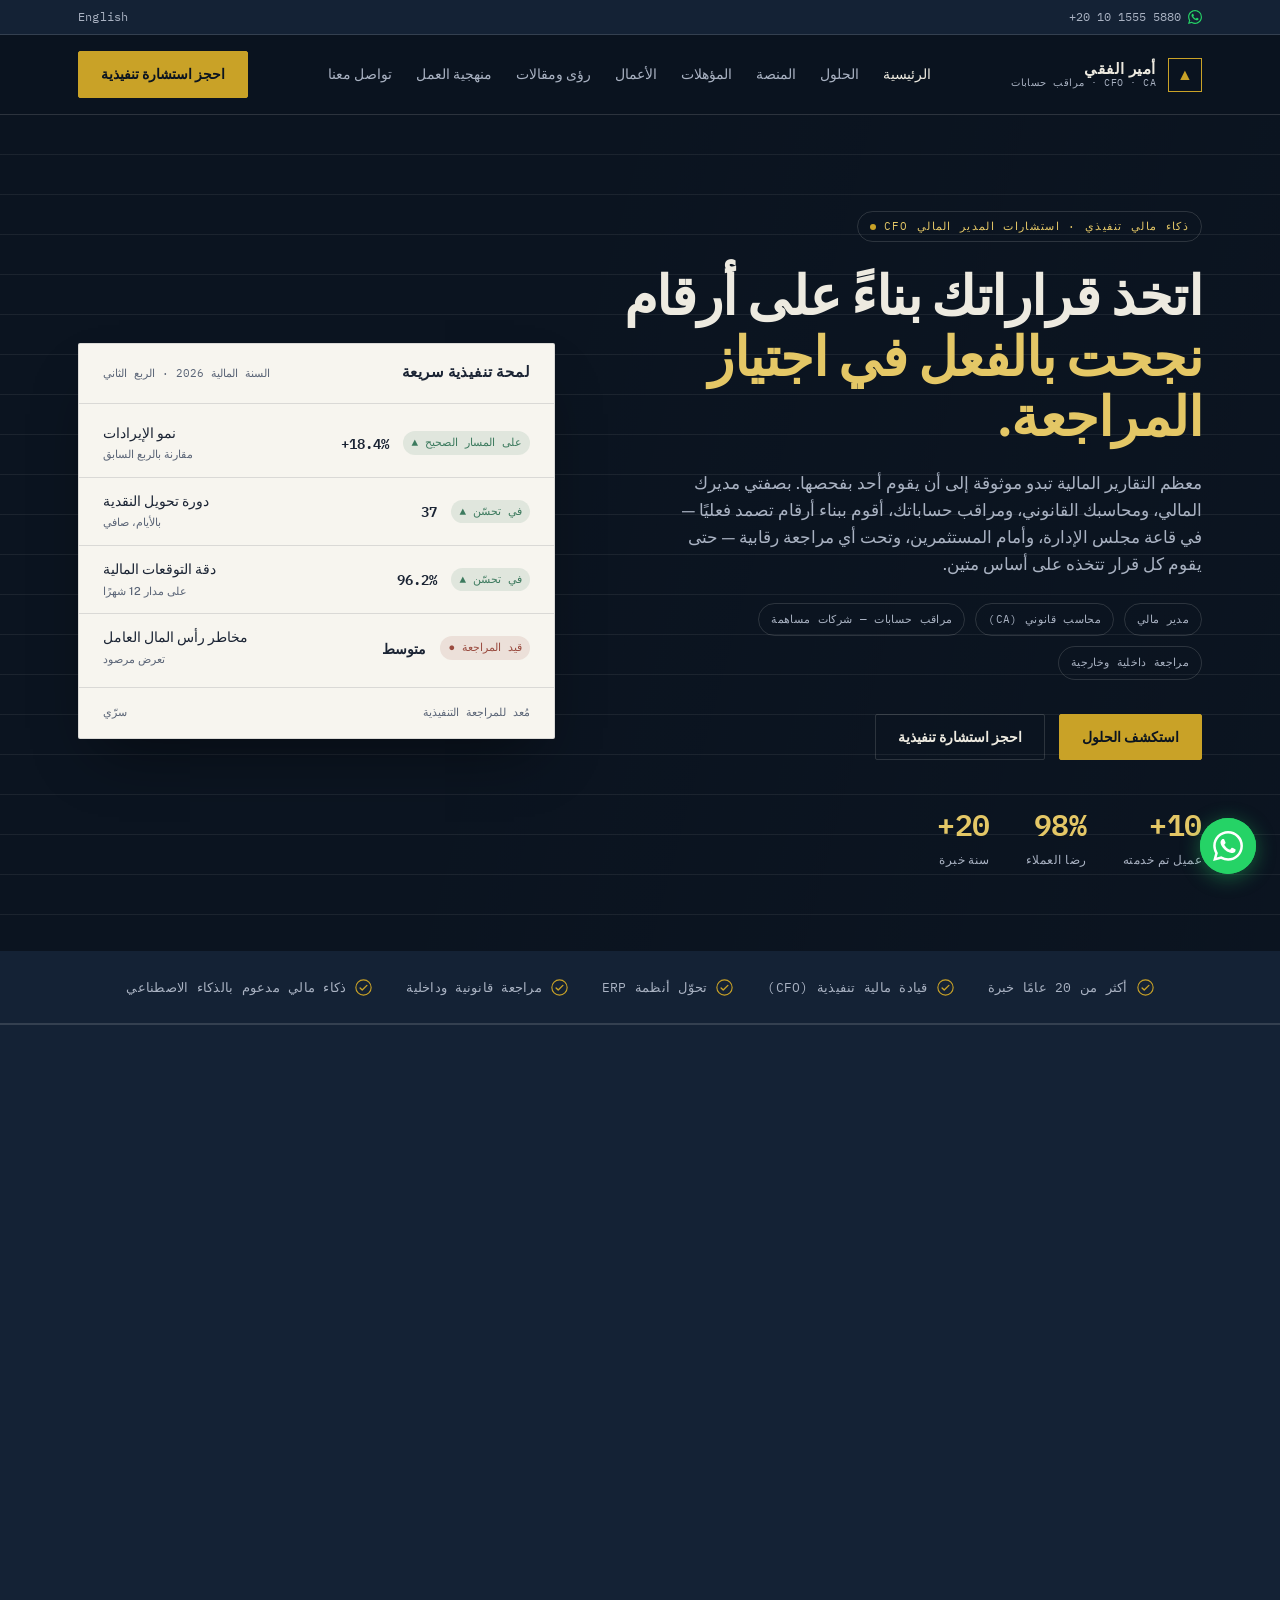
==== ar/index.html @ 51b10826 "Change contact type from 'customer service' to 'professional services'" ====
<!DOCTYPE html>
<html lang="ar" dir="rtl">
<head>
<meta charset="UTF-8">
<meta name="viewport" content="width=device-width, initial-scale=1.0">
<title>أمير الفقي | مدير مالي CFO · محاسب قانوني CA · مستشار مالي</title>
<meta name="description" content="أمير الفقي، مدير مالي ومحاسب قانوني (CA) ومراقب حسابات للشركات المساهمة في المنصورة، مصر. أكثر من 20 عامًا في الإدارة المالية، المراجعة، التقارير، ERP، التحليل المالي واستشارات CFO لمساعدة الشركات على اتخاذ قرارات مالية أكثر دقة وثقة.">
 <meta name="robots" content="index, follow">
<meta name="author" content="أمير الفقي">
<meta name="theme-color" content="#0B1420">
<link rel="canonical" href="https://amieelfeky.github.io/amir-finance/ar/">
<link rel="alternate" hreflang="en" href="https://amieelfeky.github.io/amir-finance/">
<link rel="alternate" hreflang="ar" href="https://amieelfeky.github.io/amir-finance/ar/">
<link rel="alternate" hreflang="x-default" href="https://amieelfeky.github.io/amir-finance/">
 
<meta property="og:type" content="website">
 <meta property="og:site_name" content="Amir ElFeky Accounting & Audit Office">
<meta property="og:locale" content="ar_EG">
 <meta property="og:locale:alternate" content="en_US">
<meta property="og:title" content="أمير الفقي | مدير مالي ومحاسب قانوني (CA)">
<meta property="og:description" content="استشارات المدير المالي (CFO)، المراجعة القانونية والداخلية، تكامل أنظمة ERP، وذكاء مالي لأصحاب الأعمال ومجالس الإدارة.">
<meta property="og:image"
content="https://amieelfeky.github.io/amir-finance/assets/social/og-ar.jpg">
 <meta property="og:image:width" content="1200">
<meta property="og:image:height" content="630">
 <meta property="og:image:type" content="image/jpeg">
 <meta property="og:image:alt" content="أمير الفقي، مدير مالي ومحاسب قانوني ومستشار CFO">
<meta property="og:url" content="https://amieelfeky.github.io/amir-finance/ar/">
 <meta property="og:updated_time" content="2026-07-22T00:00:00+03:00">
<meta name="twitter:card" content="summary_large_image">
<meta name="twitter:title" content="أمير الفقي | مدير مالي، محاسب قانوني، ومراقب حسابات">
<meta name="twitter:description" content="اتخذ قراراتك بناءً على أرقام نجحت بالفعل في اجتياز المراجعة — استشارات مدير مالي، مراجعة قانونية وداخلية، أنظمة ERP، وذكاء مالي.">
 <meta name="twitter:image" content="https://amieelfeky.github.io/amir-finance/assets/social/og-ar.jpg">
 <meta name="twitter:image:alt" content="أمير الفقي، مدير مالي ومحاسب قانوني ومستشار CFO">
<link rel="icon" href="data:image/svg+xml,%3Csvg xmlns='http://www.w3.org/2000/svg' viewBox='0 0 64 64'%3E%3Crect width='64' height='64' rx='10' fill='%230B1420'/%3E%3Cpath d='M32 14 50 46H14Z' fill='%23C9A227'/%3E%3C/svg%3E">
 
<link rel="preconnect" href="https://fonts.googleapis.com">
<link rel="preconnect" href="https://fonts.gstatic.com" crossorigin>
<link href="https://fonts.googleapis.com/css2?family=Fraunces:opsz,wght@9..144,600&family=Public+Sans:wght@400;500;600&family=IBM+Plex+Mono:wght@400;600&family=Cairo:wght@400;500;600;700&display=swap" rel="stylesheet">
 
<link rel="stylesheet" href="../css/style.css">
 
<script type="application/ld+json">
{
"@context": "https://schema.org",
"@type": "Person",
"name": "Amir ElFeky",
"alternateName": "أمير الفقي",
 "description": "أمير الفقي، مدير مالي ومحاسب قانوني (CA) ومراقب حسابات للشركات المساهمة، بخبرة تزيد على 20 عامًا في الإدارة المالية والمراجعة والتقارير المالية وأنظمة ERP والتحليل المالي والاستشارات التنفيذية.",
 "image": "https://amieelfeky.github.io/amir-finance/amir-portrait.jpg",
"jobTitle": ["مدير مالي", "محاسب قانوني (CA)", "مراقب حسابات — شركات مساهمة", "متخصص مراجعة داخلية وخارجية", "مسك الدفاتر"],
 "hasOccupation": {
  "@type": "Occupation",
  "name": "Chief Financial Officer",
  "occupationLocation": {
   "@type": "AdministrativeArea",
  "name": "Dakahlia Governorate, Egypt"
},
 "skills": [
  "Financial Management",
  "Financial Strategy",
  "Financial Planning and Analysis (FP&A)",
  "Financial Reporting",
  "Financial Analysis",
  "Financial Modeling",
  "Budgeting and Forecasting",
  "ERP Systems",
  "Internal Audit",
  "External Audit",
  "Internal Controls",
  "Risk Management",
  "Business Process Improvement"
]
},
"worksFor": {
  "@type": "ProfessionalService",
  "name": "Amir ElFeky Accounting & Audit Office",
  "alternateName": "مكتب أمير الفقي للمحاسبة والمراجعة",
 "url": "https://amieelfeky.github.io/amir-finance/ar/",
  "address": {
    "@type": "PostalAddress",
    "addressLocality": "المنصورة",
    "addressRegion": "الدقهلية",
    "addressCountry": "EG"
  }
},
 "areaServed": [
  {
    "@type": "Country",
    "name": "Egypt"
  },
  {
    "@type": "Country",
    "name": "Saudi Arabia"
  },
  {
    "@type": "Country",
    "name": "United Arab Emirates"
  },
  {
    "@type": "Country",
    "name": "Kuwait"
  },
  {
    "@type": "Country",
    "name": "Qatar"
  },
  {
    "@type": "Country",
    "name": "Bahrain"
  },
  {
    "@type": "Country",
    "name": "Oman"
  }
],
"email": "amir.elfeky.finance@outlook.com",
"telephone": "+20 10 1555 5880",
"contactPoint": {
  "@type": "ContactPoint",
  "contactType": "professional services"
  "telephone": "+20 10 1555 5880",
  "areaServed": "EG",
  "availableLanguage": ["Arabic", "English"]
},
"sameAs": [
  "https://www.linkedin.com/in/amirelfeky1978/",
  "https://www.linkedin.com/company/110345117/"
],
"url": "https://amieelfeky.github.io/amir-finance/ar/",
"inLanguage": "ar",
 
"knowsAbout": [
  "Chief Financial Officer (CFO)",
  "Fractional CFO Advisory",
  "Financial Management",
  "Financial Strategy",
  "Financial Planning and Analysis (FP&A)",
  "Financial Reporting",
  "Financial Analysis",
  "Financial Modeling",
  "Budgeting and Forecasting",
  "IFRS",
  "Egyptian Accounting Standards (EAS)",
  "External Audit",
  "Internal Audit",
  "Statutory Audit",
  "Corporate Finance",
  "Cost Accounting",
  "Tax Compliance",
  "Internal Controls",
  "Risk Management",
  "ERP Systems",
  "Business Process Improvement",
  "Financial Consulting"
],
"knowsLanguage": [
  {
    "@type": "Language",
    "name": "Arabic",
    "alternateName": "العربية"
  },
  {
    "@type": "Language",
    "name": "English",
    "alternateName": "الإنجليزية"
  }
]
</script>
</head>
<body>
 
<div class="scroll-progress" id="scrollProgress" aria-hidden="true"></div>
 
<!-- <a href="#main" class="skip-link">تخطَّ إلى المحتوى الرئيسي</a> -->
 
<header class="navbar">
<div class="utility-bar">
<div class="container utility-bar-inner">
<a href="https://wa.me/201015555880?text=%D9%85%D8%B1%D8%AD%D8%A8%D9%8B%D8%A7%D8%8C%20%D9%84%D9%82%D8%AF%20%D9%88%D8%AC%D8%AF%D8%AA%20%D9%85%D9%88%D9%82%D8%B9%D9%83%D9%85%20%D8%A7%D9%84%D8%A5%D9%84%D9%83%D8%AA%D8%B1%D9%88%D9%86%D9%8A%20%D9%88%D8%A3%D8%B1%D8%BA%D8%A8%20%D9%81%D9%8A%20%D8%AD%D8%AC%D8%B2%20%D8%A7%D8%B3%D8%AA%D8%B4%D8%A7%D8%B1%D8%A9." class="nav-phone" target="_blank" rel="noopener" aria-label="تواصل عبر واتساب">
<svg viewBox="0 0 24 24" fill="currentColor" aria-hidden="true"><path d="M17.472 14.382c-.297-.149-1.758-.867-2.03-.967-.273-.099-.471-.148-.67.15-.197.297-.767.966-.94 1.164-.173.199-.347.223-.644.075-.297-.15-1.255-.463-2.39-1.475-.883-.788-1.48-1.761-1.653-2.059-.173-.297-.018-.458.13-.606.134-.133.298-.347.446-.52.149-.174.198-.298.298-.497.099-.198.05-.371-.025-.52-.075-.149-.669-1.612-.916-2.207-.242-.579-.487-.5-.669-.51-.173-.008-.371-.01-.57-.01-.198 0-.52.074-.792.372-.272.297-1.04 1.016-1.04 2.479 0 1.462 1.065 2.875 1.213 3.074.149.198 2.096 3.2 5.077 4.487.709.306 1.262.489 1.694.625.712.227 1.36.195 1.871.118.571-.085 1.758-.719 2.006-1.413.248-.694.248-1.289.173-1.413-.074-.124-.272-.198-.57-.347m-5.421 7.403h-.004a9.87 9.87 0 01-5.031-1.378l-.361-.214-3.741.982.998-3.648-.235-.374a9.86 9.86 0 01-1.51-5.26c.001-5.45 4.436-9.884 9.888-9.884 2.64 0 5.122 1.03 6.988 2.898a9.825 9.825 0 012.893 6.994c-.003 5.45-4.437 9.884-9.885 9.884m8.413-18.297A11.815 11.815 0 0012.05 0C5.495 0 .16 5.335.157 11.892c0 2.096.547 4.142 1.588 5.945L.057 24l6.305-1.654a11.882 11.882 0 005.683 1.448h.005c6.554 0 11.89-5.335 11.893-11.893A11.821 11.821 0 0020.464 3.488"/></svg>
<span dir="ltr">+20 10 1555 5880</span>
</a>
<a href="../" class="lang-switch">English</a>
</div>
</div>
<div class="container nav-container">
<a href="#home" class="logo" aria-label="الصفحة الرئيسية لأمير الفقي">
<div class="logo-mark" aria-hidden="true">▲</div>
<div class="logo-text">
<strong>أمير الفقي</strong>
<span>CFO · CA · مراقب حسابات</span>
</div>
</a>
<nav class="navigation" aria-label="التنقل الرئيسي">
<a href="#home">الرئيسية</a>
<a href="#services">الحلول</a>
<a href="#dashboard">المنصة</a>
<a href="#credentials">المؤهلات</a>
<a href="#engagements">الأعمال</a>
<a href="#insights">رؤى ومقالات</a>
<a href="#process">منهجية العمل</a>
<a href="#contact">تواصل معنا</a>
<a href="../" class="nav-lang-mobile">English</a>
</nav>
<a href="#contact" class="btn nav-cta">احجز استشارة تنفيذية</a>
<button class="nav-toggle" aria-label="افتح القائمة" aria-expanded="false" id="navToggle">☰</button>
</div>
</header>
 
<main id="main">
 
<!-- ============ HERO ============ -->
<section id="home" class="hero">
<div class="hero-bg-img" aria-hidden="true"></div>
<div class="container hero-grid">
<div class="hero-content">
<span class="hero-badge">ذكاء مالي تنفيذي · استشارات المدير المالي CFO</span>
<h1>اتخذ قراراتك بناءً على أرقام <span class="gradient-text">نجحت بالفعل في اجتياز المراجعة.</span></h1>
<p class="hero-description">معظم التقارير المالية تبدو موثوقة إلى أن يقوم أحد بفحصها. بصفتي مديرك المالي، ومحاسبك القانوني، ومراقب حساباتك، أقوم ببناء أرقام تصمد فعليًا — في قاعة مجلس الإدارة، وأمام المستثمرين، وتحت أي مراجعة رقابية — حتى يقوم كل قرار تتخذه على أساس متين.</p>
 
<ul class="credential-tags" aria-label="المؤهلات المهنية">
<li>مدير مالي</li>
<li>محاسب قانوني (CA)</li>
<li>مراقب حسابات — شركات مساهمة</li>
<li>مراجعة داخلية وخارجية</li>
</ul>
 
<div class="hero-buttons">
<a href="#services" class="btn">استكشف الحلول</a>
<a href="#contact" class="btn btn-outline">احجز استشارة تنفيذية</a>
</div>
<div class="hero-metrics">
<div class="metric"><h2 data-count="10" data-suffix="+">0</h2><span>عميل تم خدمته</span></div>
<div class="metric"><h2 data-count="98" data-suffix="%">0</h2><span>رضا العملاء</span></div>
<div class="metric"><h2 data-count="20" data-suffix="+">0</h2><span>سنة خبرة</span></div>
</div>
</div>
 
<div class="hero-dashboard">
<div class="ledger-panel">
<div class="ledger-head">
<h3>لمحة تنفيذية سريعة</h3>
<span>السنة المالية 2026 · الربع الثاني</span>
</div>
<div class="ledger-rows">
<div class="ledger-row">
<div class="label">نمو الإيرادات<span class="sub">مقارنة بالربع السابق</span></div>
<div class="value">+18.4%</div>
<div class="delta up">▲ على المسار الصحيح</div>
</div>
<div class="ledger-row">
<div class="label">دورة تحويل النقدية<span class="sub">بالأيام، صافي</span></div>
<div class="value">37</div>
<div class="delta up">▲ في تحسّن</div>
</div>
<div class="ledger-row">
<div class="label">دقة التوقعات المالية<span class="sub">على مدار 12 شهرًا</span></div>
<div class="value">96.2%</div>
<div class="delta up">▲ في تحسّن</div>
</div>
<div class="ledger-row">
<div class="label">مخاطر رأس المال العامل<span class="sub">تعرض مرصود</span></div>
<div class="value">متوسط</div>
<div class="delta watch">● قيد المراجعة</div>
</div>
</div>
<div class="ledger-foot">
<span>مُعد للمراجعة التنفيذية</span>
<span>سرّي</span>
</div>
</div>
</div>
</div>
</section>
 
<!-- ============ TRUST BAR ============ -->
<section class="trust-bar" aria-label="نظرة سريعة على المؤهلات المهنية">
<div class="container trust-bar-inner reveal">
<div class="trust-item">
<svg viewBox="0 0 20 20" class="trust-check" aria-hidden="true"><circle cx="10" cy="10" r="9"/><path d="M6 10.5l2.5 2.5L14 7.5"/></svg>
<span>أكثر من 20 عامًا خبرة</span>
</div>
<div class="trust-item">
<svg viewBox="0 0 20 20" class="trust-check" aria-hidden="true"><circle cx="10" cy="10" r="9"/><path d="M6 10.5l2.5 2.5L14 7.5"/></svg>
<span>قيادة مالية تنفيذية (CFO)</span>
</div>
<div class="trust-item">
<svg viewBox="0 0 20 20" class="trust-check" aria-hidden="true"><circle cx="10" cy="10" r="9"/><path d="M6 10.5l2.5 2.5L14 7.5"/></svg>
<span>تحوّل أنظمة ERP</span>
</div>
<div class="trust-item">
<svg viewBox="0 0 20 20" class="trust-check" aria-hidden="true"><circle cx="10" cy="10" r="9"/><path d="M6 10.5l2.5 2.5L14 7.5"/></svg>
<span>مراجعة قانونية وداخلية</span>
</div>
<div class="trust-item">
<svg viewBox="0 0 20 20" class="trust-check" aria-hidden="true"><circle cx="10" cy="10" r="9"/><path d="M6 10.5l2.5 2.5L14 7.5"/></svg>
<span>ذكاء مالي مدعوم بالذكاء الاصطناعي</span>
</div>
</div>
</section>
 
<!-- ============ OWNER'S LENS ============ -->
<section class="owner-lens" aria-labelledby="owner-heading">
<div class="container">
<div class="section-head reveal">
<span class="eyebrow">من منظور صاحب العمل</span>
<h2 id="owner-heading">ما الذي تسأل عنه فعليًا، خلف الجدول المالي؟</h2>
<p>نادرًا ما يحتاج أصحاب الأعمال إلى "مدير مالي" بالمعنى المجرد. ما يحتاجونه هو إجابات عن مجموعة محددة من الأسئلة الحقيقية — وهنا تجد إجابة كل واحد منها.</p>
</div>
<div class="owner-table" role="table">
<div class="owner-row owner-row-head" role="row">
<div role="columnheader">سؤال صاحب العمل</div>
<div role="columnheader">كيف تتم الإجابة عنه</div>
</div>
<div class="owner-row reveal" role="row">
<div role="cell">"هل يمكنني الوثوق بالأرقام التي أوقّع عليها؟"</div>
<div role="cell">اعتماد مستقل من مراجعة قانونية وداخلية، مُعدة وفق معايير المحاسبة المصرية والمعايير الدولية لإعداد التقارير المالية (IFRS).</div>
</div>
<div class="owner-row reveal" role="row">
<div role="cell">"أين تذهب أموالنا النقدية فعليًا؟"</div>
<div role="cell">تقارير حية للتدفقات النقدية ورأس المال العامل — لا مفاجأة في نهاية الشهر.</div>
</div>
<div class="owner-row reveal" role="row">
<div role="cell">"هل نحن معرّضون لمخاطر ضريبية أو رقابية؟"</div>
<div role="cell">مراجعة امتثال مدمجة في كل تكليف، بحيث تظل الشركة جاهزة للمراجعة على مدار العام.</div>
</div>
<div class="owner-row reveal" role="row">
<div role="cell">"هل يمكن لمجلس الإدارة والمستثمرين الاعتماد على هذه التقارير؟"</div>
<div role="cell">ملفات مجلس إدارة وتقارير مستثمرين مُعدة لتصمد أمام فحص المراجعة الخارجية.</div>
</div>
<div class="owner-row reveal" role="row">
<div role="cell">"هل نظام ERP لدينا يعكس الحقيقة فعلاً؟"</div>
<div role="cell">مطابقة مخرجات نظام ERP مع المستندات المصدرية، لا مجرد الوثوق بلوحة المعلومات.</div>
</div>
<div class="owner-row reveal" role="row">
<div role="cell">"من أتصل به عندما يبدو شيء ما خاطئًا؟"</div>
<div role="cell">جهة مسؤولية واحدة تجمع استشارات المدير المالي، والمراجعة الداخلية، والمراجعة الخارجية.</div>
</div>
</div>
</div>
</section>
 
<!-- ============ EXECUTIVE STORY ============ -->
<section class="executive-story" aria-labelledby="story-heading">
<div class="container story-grid">
<figure class="story-portrait reveal">
<div class="portrait-frame">
<img src="../amir-portrait.jpg"
     alt="صورة أمير الفقي، مدير مالي ومحاسب قانوني ومراقب حسابات"
     loading="lazy"
     decoding="async"
     fetchpriority="low">
</div>
<figcaption>
<strong>أمير الفقي</strong>
<span>مدير مالي · محاسب قانوني · مراقب حسابات</span>
</figcaption>
</figure>
 
<div class="story-main">
<div class="story-intro">
<span class="eyebrow">منظور تنفيذي</span>
<h2 id="story-heading">بُني بواسطة شخص أغلق الدفاتر المالية فعليًا وترأس لجنة المراجعة.</h2>
</div>
<p>أساعد أصحاب الأعمال ومجالس الإدارة على تحويل البيانات المالية إلى قرارات — من خلال الجمع بين الرؤية التشغيلية لمدير مالي، والانضباط الفني لمحاسب قانوني، واستقلالية مراقب حسابات خارجي، في خط رؤية واحد متكامل على الشركة.</p>
 
<div class="story-cards">
<div class="story-card reveal"><h3>مدير مالي استراتيجي</h3><p>تحويل المعلومات المالية إلى قرارات تحمي هامش الربح وتُسرّع النمو.</p></div>
<div class="story-card reveal"><h3>مراجعة قانونية وخارجية</h3><p>آراء مراجعة مستقلة للشركات المساهمة، مُعدة للجمعية العمومية والتقديم للجهات الرقابية.</p></div>
<div class="story-card reveal"><h3>مراجعة داخلية</h3><p>خطط مراجعة داخلية قائمة على المخاطر واختبار للضوابط، مع رفع التقارير مباشرة إلى لجنة المراجعة.</p></div>
<div class="story-card reveal"><h3>التحول الرقمي والذكاء الاصطناعي</h3><p>تطبيق أنظمة ERP وتوقعات مدعومة بالذكاء الاصطناعي تثق بها الإدارة المالية والتشغيلية معًا.</p></div>
</div>
</div>
 
<ul class="timeline">
<li><strong>محاسب مبتدئ</strong>إتقان أساسيات الدفاتر المحاسبية.</li>
<li><strong>مراجع أول</strong>قيادة مشاريع الامتثال والتأكيد.</li>
<li><strong>مدير مالي</strong>قيادة التحول الكامل لأنظمة ERP.</li>
<li><strong>مستشار مالي تنفيذي (CFO)</strong>تقديم ذكاء مالي استراتيجي.</li>
</ul>
</div>
</section>
 
<!-- ============ SERVICES ============ -->
<section id="services" class="services on-paper" aria-labelledby="services-heading">
<div class="container">
<div class="section-head reveal">
<span class="eyebrow">الحلول</span>
<h2 id="services-heading">
حلول مالية تنفيذية تُحوّل الأرقام إلى قرارات
</h2>
<p>
<p>
أقدم خدمات المدير المالي التنفيذي (CFO)، والاستشارات المالية الاستراتيجية، والمحاسبة القانونية، والمراجعة الداخلية والخارجية، والمراجعة القانونية للشركات المساهمة، والاستشارات الضريبية، وتطبيق وتكامل أنظمة ERP، وإعداد وتحليل القوائم المالية وفق معايير المحاسبة المصرية (EAS) والمعايير الدولية لإعداد التقارير المالية (IFRS). أساعد الشركات وأصحاب الأعمال ومجالس الإدارة على تحسين الأداء المالي، وتعزيز الامتثال والحوكمة، وإدارة المخاطر، واتخاذ قرارات استراتيجية مبنية على بيانات مالية دقيقة وموثوقة.
</p>
</div>
 
<div class="service-grid">
<div class="service-category-label">الاستشارات والاستراتيجية</div>
<article class="service-card reveal"><span class="service-num">01</span><h3>استشارات المدير المالي (CFO)</h3><p>قيادة مالية تنفيذية بدوام جزئي أو قائمة على المشروع، للاستراتيجية والتخطيط الرأسمالي وتقارير مجلس الإدارة.</p></article>
<article class="service-card reveal"><span class="service-num">02</span><h3>النمذجة المالية وذكاء الأعمال</h3><p>توقعات، ونماذج سيناريوهات، ولوحات معلومات مُصممة لتصمد أمام فحص مجلس الإدارة والمستثمرين.</p></article>
<article class="service-card reveal"><span class="service-num">03</span><h3>إعادة الهيكلة المالية والتشغيلية</h3><p>تشخيص الأوضاع المالية المتعثرة، وإعادة هيكلة الالتزامات، وإعادة تصميم هياكل التكلفة، وإعداد خطط التعافي — تغطي البُعدين المالي والتشغيلي معًا.</p></article>
<article class="service-card reveal"><span class="service-num">04</span><h3>تقييم وظيفة الإدارة المالية</h3><p>تقييم الهيكل والكفاءات والفجوات في فريقك المالي، وتحديد المواصفات الوظيفية المطلوبة — كإطار استشاري، وليس توظيفًا مباشرًا.</p></article>
 
<div class="service-category-label">المراجعة والامتثال</div>
<article class="service-card reveal"><span class="service-num">05</span><h3>المراجعة القانونية — الشركات المساهمة</h3><p>مراجعة قانونية مستقلة وتقرير المراجع اللازم للتقديم إلى الجمعية العمومية والجهات الرقابية.</p></article>
<article class="service-card reveal"><span class="service-num">06</span><h3>المراجعة الداخلية</h3><p>خطط مراجعة قائمة على المخاطر، واختبار للضوابط، ورفع التقارير مباشرة إلى لجنة المراجعة.</p></article>
<article class="service-card reveal"><span class="service-num">07</span><h3>المراجعة الخارجية</h3><p>تكليفات مراجعة خارجية مستقلة عبر قطاعات الصناعة والتشييد والتجزئة والرعاية الصحية.</p></article>
<article class="service-card reveal"><span class="service-num">08</span><h3>الاستشارات الضريبية والامتثال</h3><p>التخطيط الضريبي، ومراجعة الامتثال، وتقييم المخاطر — لضمان التزام الشركة دون تعرّض غير ضروري.</p></article>
 
<div class="service-category-label">المحاسبة والعمليات</div>
<article class="service-card reveal"><span class="service-num">09</span><h3>مسك الدفاتر</h3><p>التسجيل اليومي للعمليات، والتسويات، وصيانة دفاتر الأستاذ — الأساس الذي تُبنى عليه كل مراجعة وكل تقرير.</p></article>
<article class="service-card reveal"><span class="service-num">10</span><h3>إعداد القوائم المالية</h3><p>إعداد القوائم المالية وفق معايير المحاسبة المصرية (EAS) والمعايير الدولية IFRS — جاهزة للمراجعة، ولعرضها على مجلس الإدارة، وللتقديم للجهات الرقابية.</p></article>
<article class="service-card reveal"><span class="service-num">11</span><h3>محاسبة التكاليف</h3><p>تصميم وصيانة أنظمة توزيع التكاليف، وتكلفة المنتجات، وتحليل الانحرافات — لإعطاء الإدارة رؤية دقيقة للربحية على مستوى الوحدة أو المنتج أو المشروع.</p></article>
<article class="service-card reveal"><span class="service-num">12</span><h3>إدارة الرواتب</h3><p>معالجة دقيقة وفي وقتها للرواتب، مع الالتزام بالتأمينات الاجتماعية، ومتابعة الإجازات، وتوثيق كامل — لإزالة مخاطر الرواتب عن الشركة.</p></article>
<article class="service-card reveal"><span class="service-num">13</span><h3>استشارات وتكامل أنظمة ERP</h3><p>اختيار وتنفيذ وتكامل أنظمة ERP بحيث تكون البيانات المالية موثوقة من مصدرها، لا مجرد معروضة كلوحة معلومات.</p></article>
</div>
</div>
</section>
 
<!-- ============ PLATFORM ============ -->
<section id="dashboard" class="platform" aria-labelledby="platform-heading">
<div class="container platform-grid">
<div>
<span class="eyebrow">المنصة</span>
<h2 id="platform-heading">مصدر واحد للحقيقة المالية، يتم تحديثه باستمرار.</h2>
<p class="platform-lead">تتبع مباشر لمؤشرات الأداء الرئيسية يقف خلف كل تكليف استشاري ومراجعة، بحيث تكون التوصيات مبنية على الوضع الفعلي الحالي للشركة — لا على إغلاق الربع الماضي.</p>
<ul class="platform-list">
<li>توحيد بيانات مباشر عبر الكيانات والعملات المختلفة</li>
<li>تنبيهات آلية للانحرافات مقارنة بالموازنة والتوقعات</li>
<li>تقارير جاهزة لمجلس الإدارة يمكن تصديرها عند الطلب</li>
<li>صلاحيات وصول محددة حسب الدور — للإدارة المالية والتشغيل والمراجعة ومجلس الإدارة</li>
</ul>
</div>
<div class="kpi-grid">
<div class="kpi-card"><span class="label">هامش EBITDA</span><div class="num"><span class="kpi-num" data-count="24.7" data-suffix="%" data-decimals="1">0%</span></div><div class="bar"><span data-width="74"></span></div></div>
<div class="kpi-card"><span class="label">هامش الربح الإجمالي</span><div class="num"><span class="kpi-num" data-count="58.1" data-suffix="%" data-decimals="1">0%</span></div><div class="bar"><span data-width="81"></span></div></div>
<div class="kpi-card"><span class="label">معدل حرق النقدية</span><div class="num"><span class="kpi-num" data-count="0.8" data-suffix="x" data-decimals="1">0x</span></div><div class="bar"><span data-width="62"></span></div></div>
<div class="kpi-card"><span class="label">مدة الاستمرارية النقدية</span><div class="num"><span class="kpi-num" data-count="19" data-suffix=" شهرًا" data-decimals="0">0 شهرًا</span></div><div class="bar"><span data-width="55"></span></div></div>
</div>
</div>
 
<div class="container">
<div class="chart-panel reveal">
<div class="chart-panel-head">
<h3>مسار الإيرادات — نموذج تقرير توضيحي</h3>
<span class="chart-tag">توضيحي · ليست بيانات عميل حقيقية</span>
</div>
<svg class="chart-svg" viewBox="0 0 640 220" preserveAspectRatio="none" aria-hidden="true">
<g class="chart-grid">
<line x1="0" y1="40" x2="640" y2="40"></line>
<line x1="0" y1="90" x2="640" y2="90"></line>
<line x1="0" y1="140" x2="640" y2="140"></line>
<line x1="0" y1="190" x2="640" y2="190"></line>
</g>
<path class="chart-area" d="M0,170 C70,165 110,150 160,140 C220,128 260,150 320,120 C380,92 420,110 480,80 C540,52 580,60 640,30 L640,220 L0,220 Z"></path>
<path class="chart-line" d="M0,170 C70,165 110,150 160,140 C220,128 260,150 320,120 C380,92 420,110 480,80 C540,52 580,60 640,30"></path>
<circle class="chart-dot" cx="640" cy="30" r="4"></circle>
</svg>
<p class="chart-caption">عرض مبسط لنوع تقارير الاتجاه المُدمج في كل تكليف — يتم تعبئته ببياناتكم الموحدة الفعلية اعتبارًا من الشهر الأول.</p>
</div>
</div>
</section>
 
<!-- ============ CREDENTIALS (CV) ============ -->
<section id="credentials" class="credentials" aria-labelledby="credentials-heading">
<div class="container">
<div class="credentials-head">
<div class="section-head reveal">
<span class="eyebrow">المؤهلات</span>
<h2 id="credentials-heading">قائد مالي جلس على طرفَي طاولة المراجعة.</h2>
<p>خبرة مهنية تجمع بين الإدارة المالية التنفيذية، والمحاسبة القانونية، والمراجعة القانونية للشركات المساهمة، والمراجعة الداخلية والخارجية — لتقديم رؤية مالية متكاملة تجمع بين دقة الأرقام، والامتثال، والحوكمة، ودعم القرار.</p>
</div>
 
<svg class="audit-seal seal-stamp" viewBox="0 0 200 200" aria-hidden="true">
<defs>
<path id="sealRingPath" d="M100,16 a84,84 0 1,1 -0.1,0" />
</defs>
<circle cx="100" cy="100" r="90" class="seal-ring-outer"/>
<circle cx="100" cy="100" r="76" class="seal-ring-inner"/>
<text class="seal-text">
<textPath href="#sealRingPath" startOffset="2%">
محاسب قانوني • مراقب حسابات •
</textPath>
</text>
<line x1="66" y1="108" x2="134" y2="108" class="seal-divider"/>
<text x="100" y="98" text-anchor="middle" class="seal-monogram">أ ف</text>
<text x="100" y="122" text-anchor="middle" class="seal-sub">شركات مساهمة · داخلي · خارجي</text>
</svg>
</div>
 
<div class="cred-grid">
<article class="cred-card reveal">
<span class="cred-tag">الإدارة</span>
<h3>مدير مالي</h3>
<p>إدارة مالية متكاملة للعمليات متعددة الكيانات: الموازنات، الخزينة، التخطيط المالي، والتقارير على مستوى مجلس الإدارة.</p>
</article>
<article class="cred-card reveal">
<span class="cred-tag">الاعتماد المهني</span>
<h3>محاسب قانوني (CA) <span class="cred-ar">(Chartered Accountant)</span></h3>
<p>مرخّص لإعداد واعتماد القوائم المالية وفق معايير المحاسبة المصرية (EAS) والمعايير الدولية لإعداد التقارير المالية (IFRS).</p>
</article>
<article class="cred-card reveal">
<span class="cred-tag">التسجيل</span>
<h3>مراقب حسابات — شركات مساهمة <span class="cred-ar">(Statutory Auditor)</span></h3>
<p>مسجَّل لإجراء المراجعة القانونية للشركات المساهمة، وإصدار رأي المراجع المستقل اللازم للجمعية العمومية والتقديم للجهات الرقابية.</p>
</article>
<article class="cred-card reveal">
<span class="cred-tag">الممارسة المهنية</span>
<h3>مراجعة داخلية وخارجية</h3>
<p>وظائف مراجعة داخلية مبنية على التخطيط القائم على المخاطر واختبار الضوابط، إلى جانب تكليفات مراجعة خارجية مستقلة عبر مختلف القطاعات.</p>
</article>
</div>
 
 
</div>
</section>
 
<!-- ============ PROCESS ============ -->
<section id="process" class="process" aria-labelledby="process-heading">
<div class="container">
<div class="section-head reveal">
<span class="eyebrow">منهجية العمل</span>
<h2 id="process-heading">من التشخيص المالي إلى الحوكمة — منهجية تُحوّل التعقيد إلى وضوح.</h2>
<p>الترتيب مهم — فكل مرحلة تُنتج المدخلات التي تعتمد عليها المرحلة التالية.</p>
</div>
<div class="process-rows">
<div class="process-row reveal">
<div class="pnum">01</div>
<h3>التشخيص المالي والتشغيلي</h3>
<p>فهم الوضع الحالي للقوائم المالية والأنظمة والعمليات وفجوات التقارير، لتحديد المخاطر والفرص ووضع خط أساس واضح.</p>
</div>
<div class="process-row reveal">
<div class="pnum">02</div>
<h3>تصميم البنية المالية والتقارير</h3>
<p>تصميم هيكل مالي متكامل يشمل دليل الحسابات، وبنية نظام ERP، ونموذج التقارير الإدارية والتنفيذية الذي يدعم قرارات الشركة.</p>
</div>
<div class="process-row reveal">
<div class="pnum">03</div>
<h3>التنفيذ والتكامل والرقابة</h3>
<p>تنفيذ أنظمة ERP وذكاء الأعمال وإجراءات الرقابة والمراجعة بشكل متكامل، مع تمكين فرق المالية والتشغيل من تطبيق سير العمل الجديد بكفاءة.</p>
</div>
<div class="process-row reveal">
<div class="pnum">04</div>
<h3>الحوكمة والذكاء المالي المستمر</h3>
<p>تقارير دورية، ودورات مراجعة، وتوقعات مالية مدعومة بالذكاء الاصطناعي، لإبقاء الإدارة على اطلاع دائم ودعم قرارات أكثر سرعة ودقة.</p>
</div>
</div>
</div>
</section>
 
<!-- ============ TESTIMONIALS ============ -->
<section class="client-value on-paper" aria-labelledby="value-heading">
<div class="container">
<div class="section-head reveal">
<span class="eyebrow">لماذا يبقى العملاء</span>
<h2 id="value-heading">ما الذي يتغيّر عندما تصبح الأرقام أساسًا للقرار.</h2>
</div>
<div class="value-grid">
<article class="value-card reveal">
<h3>وضوح قبل الأزمة</h3>
<p>رؤية مالية استباقية تكشف المخاطر قبل أن تتحول إلى مفاجآت في نهاية الشهر.</p>
</article>
<article class="value-card reveal">
<h3>جاهزية دائمة للمراجعة</h3>
<p>تقارير ومستندات وضوابط منظمة تجعل الشركة مستعدة للمراجعة في أي وقت من العام — لا في نهايته فقط.</p>
</article>
<article class="value-card reveal">
<h3>شريك مالي واحد مسؤول</h3>
<p>جهة اتصال واحدة تجمع بين استشارات المدير المالي، والمراجعة الداخلية، والمراجعة الخارجية — لتقليل فجوات التواصل وتحقيق رؤية مالية متكاملة.</p>
</article>
</div>
</div>
</section>
 
<!-- ============ SELECTED ENGAGEMENTS ============ -->
<section id="engagements" class="engagements" aria-labelledby="engagements-heading">
<div class="container">
<div class="section-head reveal">
<span class="eyebrow">أعمال مختارة</span>
<h2 id="engagements-heading">أكثر من 20 عامًا من الخبرة عبر قطاعات لا تحتمل التخمين.</h2>
<p>أسماء العملاء والمؤسسات محجوبة عن قصد — فالسرية جزء أصيل من التكليف، لا فكرة لاحقة. وما يلي يعكس أعمالًا فعلية ومكتملة.</p>
</div>
 
<div class="engagement-grid">
<article class="engagement-card reveal">
<span class="eng-tag">التطوير العقاري السكني</span>
<h3>مطوّر عقاري سكني</h3>
<dl>
<dt>التحدي</dt>
<dd>محدودية توقّع التدفقات النقدية وتضارب في التقارير عبر عدة مشروعات سكنية.</dd>
<dt>المنهج</dt>
<dd>تصميم تقارير مالية تنفيذية ومتابعة منظمة للتدفقات النقدية متوافقة مع مراحل المشروع.</dd>
<dt>النتيجة</dt>
<dd>رؤية مالية أوضح ودعم أقوى للقرارات الاستراتيجية على مستوى المشروع.</dd>
</dl>
<p class="eng-note">تم حجب اسم العميل حفاظًا على السرية.</p>
</article>
 
<article class="engagement-card reveal">
<span class="eng-tag">التعليم العالي · مراجعة المنح</span>
<h3>مؤسسة تعليم عالٍ دولية</h3>
<dl>
<dt>التحدي</dt>
<dd>تطلّبت المشروعات المموَّلة بمنح مراجعة مالية دقيقة والتزامًا بمتطلبات التقارير الخاصة بالجهات المانحة.</dd>
<dt>المنهج</dt>
<dd>تنفيذ إجراءات مراجعة، ومراجعة المستندات الداعمة، وتقييم الضوابط الداخلية.</dd>
<dt>النتيجة</dt>
<dd>تعزيز الامتثال المالي وتحسين الجاهزية لمراجعة المنح الخارجية.</dd>
</dl>
<p class="eng-note">تم حجب اسم المؤسسة حفاظًا على السرية.</p>
</article>
 
<article class="engagement-card reveal">
<span class="eng-tag">التصنيع الغذائي</span>
<h3>شركة تصنيع غذائي</h3>
<dl>
<dt>التحدي</dt>
<dd>رؤية تشغيلية محدودة على تكاليف الإنتاج وأداء المخزون.</dd>
<dt>المنهج</dt>
<dd>مراجعة أساليب توزيع التكاليف، وتحليل حركة المخزون، وتحسين التقارير الإدارية.</dd>
<dt>النتيجة</dt>
<dd>رؤية أوضح للتكاليف ومعلومات مالية أكثر موثوقية للتخطيط التنفيذي.</dd>
</dl>
<p class="eng-note">تم حجب اسم العميل حفاظًا على السرية.</p>
</article>
</div>
 
<div class="industries-table reveal">
<div class="ind-row ind-row-head">
<div>القطاع</div>
<div>محور التكليف</div>
</div>
<div class="ind-row"><div>التطوير العقاري السكني (الكمبوندات)</div><div>تخطيط التدفقات النقدية والتقارير التنفيذية</div></div>
<div class="ind-row"><div>التصنيع الغذائي</div><div>تحليل التكاليف والتقارير الإدارية</div></div>
<div class="ind-row"><div>المقاولات والإنشاءات</div><div>ضبط الموازنة والتخطيط المالي</div></div>
<div class="ind-row"><div>الطاقة الشمسية</div><div>تحسين العمليات المالية</div></div>
<div class="ind-row"><div>التعليم العالي (المنح)</div><div>مراجعة المنح والامتثال المالي</div></div>
<div class="ind-row"><div>الاستيراد والتوزيع</div><div>رأس المال العامل والتقارير</div></div>
<div class="ind-row"><div>المعدات المكتبية وحلول المستندات</div><div>تقارير الأداء وضبط التكاليف</div></div>
<div class="ind-row"><div>المدارس الدولية</div><div>التقارير المالية والإشراف على الموازنة</div></div>
<div class="ind-row"><div>معامل الأسنان</div><div>الضوابط المالية وإدارة التكاليف</div></div>
</div>
</div>
</section>
 
<!-- ============ INSIGHTS ============ -->
<section id="insights" class="insights on-paper" aria-labelledby="insights-heading">
<div class="container">
<div class="section-head reveal">
<span class="eyebrow">رؤى</span>
<h2 id="insights-heading">ملاحظات ميدانية من دفتر الأستاذ وملف المراجعة.</h2>
<p>رؤى قصيرة وعملية حول الإدارة المالية، والجاهزية للمراجعة، والتقارير — مكتوبة من واقع التكليفات، لا من النظرية.</p>
</div>
 
<div class="insights-grid">
<article class="insight-card reveal">
<div class="insight-img">
<img src="https://images.unsplash.com/photo-1554224155-6726b3ff858f?w=900&q=85&auto=format&fit=crop"
     alt="رسوم بيانية وتقارير مالية"
     loading="lazy"
     decoding="async"
     fetchpriority="low">
</div>
<div class="insight-body">
<span class="insight-meta">الإدارة المالية</span>
<h3>لماذا "الربحية" و"السيولة الصحية" ليستا الشيء نفسه</h3>
<p>قد تُظهر الشركة ربحًا قويًا على الورق وتظل تواجه صعوبة في سداد مستحقات الموردين في مواعيدها. الفجوة ترجع إلى كيفية توافق المديونيات والمخزون ومراحل الإنجاز مع الالتزامات.</p>
</div>
</article>
<article class="insight-card reveal">
<div class="insight-img">
<img src="https://images.unsplash.com/photo-1450101499163-c8848c66ca85?w=900&q=85&auto=format&fit=crop"
     alt="مستندات المراجعة والفحص"
     loading="lazy"
     decoding="async"
     fetchpriority="low"></div>
<div class="insight-body">
<span class="insight-meta">المراجعة والامتثال</span>
<h3>ما الذي تعنيه "الجاهزية للمراجعة" فعليًا قبل نهاية العام</h3>
<p>الجاهزية للمراجعة ليست مهمة تُنجز في ديسمبر. إنها مدى انتظام إنتاج المستندات والتسويات وأدلة الضوابط على مدار العام.</p>
</div>
</article>
<article class="insight-card reveal">
<div class="insight-img">
<img src="https://images.unsplash.com/photo-1551288049-bebda4e38f71?w=900&q=85&auto=format&fit=crop"
     alt="لوحة معلومات ERP وتحليلات"
     loading="lazy"
     decoding="async"
     fetchpriority="low"></div>
<div class="insight-body">
<span class="insight-meta">أنظمة ERP والتقارير</span>
<h3>الخطأ الأكثر شيوعًا في أنظمة ERP: الثقة المبكرة جدًا في لوحة المعلومات</h3>
<p>قد ينتج نظام ERP الجديد تقارير تبدو موثوقة، لكنها مبنية على بيانات ترحيل غير مكتملة. مطابقة المخرجات مع المستندات المصدرية هي ما يجعل لوحة المعلومات جديرة بالثقة.</p>
</div>
</article>
</div>
 
<p class="insights-note">تُضاف ملاحظات ميدانية جديدة بشكل دوري. لسؤال محدد بخصوص شركتك، عادةً ما يكون الحديث المباشر أسرع من المقال.</p>
</div>
</section>
 
<!-- ============ CTA BANNER ============ -->
<section class="cta-banner" aria-labelledby="cta-heading">
<div class="container cta-content reveal">
<h2 id="cta-heading">أرقامك يُفترض أنها اجتازت المراجعة بالفعل.<br><span>والسؤال هو — هل فعلت؟</span></h2>
<p>عادةً ما تكفي محادثة واحدة لتحديد مكان المخاطر المالية. التقييم لا يكلفك شيئًا — لكن التأخير قد يكلفك الكثير.</p>
<a href="#contact" class="btn-cta-gold">احجز تقييمك المجاني الآن ←</a>
</div>
</section>
 
<!-- ============ CONTACT ============ -->
<section id="contact" class="contact" aria-labelledby="contact-heading">
<div class="container contact-grid">
<div>
<span class="eyebrow">تواصل معنا</span>
<h2 id="contact-heading">احجز تقييمك الاستراتيجي.</h2>
<p class="contact-lead">سواء كنت بحاجة إلى استشارات مدير مالي، مراجعة قانونية أو داخلية، تحوّل أنظمة ERP، أو ذكاء مالي مدعوم بالذكاء الاصطناعي — أخبرني بوضع شركتك الحالي.</p>
<div class="contact-info">
<p><strong>البريد الإلكتروني:</strong> <a href="mailto:amir.elfeky.finance@outlook.com">amir.elfeky.finance@outlook.com</a></p>
<p>
<strong>واتساب:</strong>
<a href="https://wa.me/201015555880" target="_blank" rel="noopener">
<span class="phone-number">+20 10 1555 5880</span>
</a>
</p>
<p><strong>لينكدإن:</strong> <a href="https://www.linkedin.com/in/amirelfeky1978/" target="_blank" rel="noopener">linkedin.com/in/amirelfeky1978</a></p>
</div>
</div>
 
<form class="contact-form" id="contactForm" novalidate>
<div class="form-group">
<label for="name">الاسم بالكامل</label>
<input type="text" id="name" name="name" placeholder="أدخل اسمك" required>
</div>
<div class="form-group">
<label for="email">البريد الإلكتروني الخاص بالعمل</label>
<input type="email" id="email" name="email" placeholder="أدخل بريدك الإلكتروني" required>
</div>
<div class="form-group">
<label for="message">الرسالة</label>
<textarea id="message" name="message" rows="5" placeholder="أخبرني باحتياجاتك" required></textarea>
</div>
<button type="submit" class="btn">احجز التقييم الاستراتيجي</button>
<p class="form-status" id="formStatus" role="status" aria-live="polite"></p>
<p class="form-note">ستُرسل رسالتك مباشرة عبر واتساب مع تعبئة جميع بياناتك مسبقًا.</p>
</form>
</div>
</section>
 
</main>
 
<footer class="footer">
<div class="container footer-grid">
<div class="footer-brand">
<h3>مكتب أمير الفقي للمحاسبة والمراجعة</h3>
<p>مدير مالي · محاسب قانوني (CA) · مراقب حسابات — شركات مساهمة · مراجعة داخلية وخارجية · مسك الدفاتر</p>
</div>
<nav class="footer-links" aria-label="روابط التذييل">
<a href="#home">الرئيسية</a>
<a href="#services">الحلول</a>
<a href="#dashboard">المنصة</a>
<a href="#credentials">المؤهلات</a>
<a href="#engagements">الأعمال</a>
<a href="#insights">رؤى ومقالات</a>
<a href="#process">منهجية العمل</a>
<a href="#contact">تواصل معنا</a>
</nav>
<div class="footer-social">
<a href="https://www.linkedin.com/in/amirelfeky1978/" target="_blank" rel="noopener">لينكدإن</a>
<a href="mailto:amir.elfeky.finance@outlook.com">amir.elfeky.finance@outlook.com</a>
<a href="https://wa.me/201015555880" target="_blank" rel="noopener">واتساب</a>
</div>
</div>
<div class="container footer-bottom">
<p>© <span id="year"></span> مكتب أمير الفقي للمحاسبة والمراجعة. جميع الحقوق محفوظة.</p>
</div>
</footer>
 
<!-- WhatsApp Floating Button -->
<a href="https://wa.me/201015555880?text=%D9%85%D8%B1%D8%AD%D8%A8%D9%8B%D8%A7%D8%8C%20%D9%84%D9%82%D8%AF%20%D9%88%D8%AC%D8%AF%D8%AA%20%D9%85%D9%88%D9%82%D8%B9%D9%83%D9%85%20%D8%A7%D9%84%D8%A5%D9%84%D9%83%D8%AA%D8%B1%D9%88%D9%86%D9%8A%20%D9%88%D8%A3%D8%B1%D8%BA%D8%A8%20%D9%81%D9%8A%20%D8%AD%D8%AC%D8%B2%20%D8%A7%D8%B3%D8%AA%D8%B4%D8%A7%D8%B1%D8%A9." class="wa-float" target="_blank" rel="noopener" aria-label="تواصل معنا عبر واتساب">
<span class="wa-pulse" aria-hidden="true"></span>
<svg viewBox="0 0 24 24" fill="currentColor" aria-hidden="true">
<path d="M17.472 14.382c-.297-.149-1.758-.867-2.03-.967-.273-.099-.471-.148-.67.15-.197.297-.767.966-.94 1.164-.173.199-.347.223-.644.075-.297-.15-1.255-.463-2.39-1.475-.883-.788-1.48-1.761-1.653-2.059-.173-.297-.018-.458.13-.606.134-.133.298-.347.446-.52.149-.174.198-.298.298-.497.099-.198.05-.371-.025-.52-.075-.149-.669-1.612-.916-2.207-.242-.579-.487-.5-.669-.51-.173-.008-.371-.01-.57-.01-.198 0-.52.074-.792.372-.272.297-1.04 1.016-1.04 2.479 0 1.462 1.065 2.875 1.213 3.074.149.198 2.096 3.2 5.077 4.487.709.306 1.262.489 1.694.625.712.227 1.36.195 1.871.118.571-.085 1.758-.719 2.006-1.413.248-.694.248-1.289.173-1.413-.074-.124-.272-.198-.57-.347m-5.421 7.403h-.004a9.87 9.87 0 01-5.031-1.378l-.361-.214-3.741.982.998-3.648-.235-.374a9.86 9.86 0 01-1.51-5.26c.001-5.45 4.436-9.884 9.888-9.884 2.64 0 5.122 1.03 6.988 2.898a9.825 9.825 0 012.893 6.994c-.003 5.45-4.437 9.884-9.885 9.884m8.413-18.297A11.815 11.815 0 0012.05 0C5.495 0 .16 5.335.157 11.892c0 2.096.547 4.142 1.588 5.945L.057 24l6.305-1.654a11.882 11.882 0 005.683 1.448h.005c6.554 0 11.89-5.335 11.893-11.893A11.821 11.821 0 0020.464 3.488"/>
</svg>
</a>
 
<script src="../js/main.js"></script>
</body>
</html>
---- css/style.css ----
/* =========================================================
AMIR ELFEKY — EXECUTIVE FINANCIAL INTELLIGENCE
Design language: financial ledger / statement aesthetic
========================================================= */
 
:root{
--ink:#0B1420;
--ink-soft:#142235;
--paper:#F7F5EF;
--paper-dim:#EAE6DA;
--line: rgba(247,245,239,0.14);
--line-dark: rgba(11,20,32,0.12);
--gold:#C9A227;
--gold-soft:#E4C766;
--ledger-green:#3C7A5E;
--ledger-red:#9A4B3F;
--text-on-ink:#EDEAE0;
--text-on-ink-dim:#A9B2C2;
--text-on-paper:#1B2434;
--text-on-paper-dim:#5B6577;
--radius:2px;
--display: "Fraunces", serif;
--body: "Public Sans", -apple-system, Segoe UI, sans-serif;
--mono: "IBM Plex Mono", monospace;
--maxw: 1180px;
}
 
*{ box-sizing:border-box; }
html{ scroll-behavior:smooth; overflow-x:hidden; }
@media (prefers-reduced-motion: reduce){
html{ scroll-behavior:auto; }
*{ animation-duration:0.001ms !important; animation-iteration-count:1 !important; transition-duration:0.001ms !important; }
}
 
body{
margin:0;
width:100%;
background:var(--ink);
color:var(--text-on-ink);
font-family:var(--body);
line-height:1.6;
-webkit-font-smoothing:antialiased;
overflow-x:hidden;
}

a{
color:inherit;
}

img{
display:block;
max-width:100%;
height:auto;
}

.container{
width:100%;
max-width:var(--maxw);
margin:0 auto;
padding-inline:28px;
}
.skip-link{
position:absolute; left:-999px; top:0;
background:var(--gold); color:var(--ink); padding:10px 16px;
font-family:var(--body); font-weight:600; z-index:200; border-radius:var(--radius);
}
.skip-link:focus{ left:12px; top:12px; }
 
:focus-visible{ outline:2px solid var(--gold); outline-offset:3px; }
 
h1,h2,h3,h4{ font-family:var(--display); font-weight:600; line-height:1.12; margin:0; color:var(--text-on-ink); letter-spacing:-0.01em; }
.on-paper h1, .on-paper h2, .on-paper h3, .on-paper h4{ color:var(--text-on-paper); }
 
.eyebrow{
font-family:var(--mono); font-size:12px; letter-spacing:0.14em; text-transform:uppercase;
color:var(--gold-soft); display:inline-flex; align-items:center; gap:10px; margin-bottom:14px;
}
.eyebrow::before{ content:""; width:22px; height:1px; background:var(--gold-soft); display:inline-block; }
.on-paper .eyebrow{ color:var(--ledger-green); }
.on-paper .eyebrow::before{ background:var(--ledger-green); }
 
/* ===== SCROLL PROGRESS ===== */
.scroll-progress{
position:fixed; top:0; left:0; height:2px; width:0%;
background:var(--gold); z-index:300; transition:width .08s linear;
}
 
/* ===== SCROLL REVEAL =====
Progressive enhancement: content is visible by default so it can NEVER
stay hidden if JS is slow, blocked, or errors out on a mobile connection.
Only once JS confirms it's running (html.js-ready) do elements hide and
then animate back in via IntersectionObserver. */
.reveal{ opacity:1; transform:none; }
html.js-ready .reveal{ opacity:0; transform:translateY(18px); transition:opacity .6s ease, transform .6s ease; }
html.js-ready .reveal.is-visible{ opacity:1; transform:translateY(0); }
.reveal-row{ transition-delay:calc(var(--i, 0) * 70ms); }
@media (prefers-reduced-motion: reduce){
html.js-ready .reveal{ opacity:1; transform:none; transition:none; }
}
 
/* ===== NAVBAR ===== */
.navbar{
position:sticky; top:0; z-index:100;
background:rgba(11,20,32,0.92); backdrop-filter:blur(8px);
border-bottom:1px solid var(--line);
}
.nav-container{ display:flex; align-items:center; justify-content:space-between; padding:16px 28px; gap:20px; position:relative; }
.logo{ display:flex; align-items:center; gap:12px; text-decoration:none; }
.logo-mark{
width:34px; height:34px; border:1px solid var(--gold);
display:flex; align-items:center; justify-content:center;
font-family:var(--display); color:var(--gold); font-size:16px; flex-shrink:0;
}
.logo-text{ display:flex; flex-direction:column; line-height:1.15; }
.logo-text strong{ font-family:var(--display); font-size:15px; letter-spacing:0.04em; }
.logo-text span{ font-family:var(--mono); font-size:9.5px; color:var(--text-on-ink-dim); letter-spacing:0.05em; }
 
.navigation{ display:flex; gap:24px; }
.navigation a{
text-decoration:none; font-size:14px; color:var(--text-on-ink-dim);
font-weight:500; position:relative; padding:6px 0; white-space:nowrap;
}
.navigation a:hover{ color:var(--text-on-ink); }
.navigation a.is-active{ color:var(--text-on-ink); }
.navigation a.is-active::after{ transform:scaleX(1); }
.navigation a::after{
content:""; position:absolute; left:0; right:0; bottom:0; height:1px;
background:var(--gold); transform:scaleX(0); transition:transform .25s ease;
}
.navigation a:hover::after{ transform:scaleX(1); }
 
.btn{
display:inline-flex; align-items:center; gap:8px; position:relative; overflow:hidden;
background:var(--gold); color:var(--ink); text-decoration:none;
padding:11px 22px; font-weight:600; font-size:14px; border:1px solid var(--gold);
border-radius:var(--radius); cursor:pointer; transition:transform .2s ease, background .2s ease;
}
.btn::after{
content:""; position:absolute; top:0; left:-60%; width:40%; height:100%;
background:linear-gradient(120deg, transparent, rgba(255,255,255,0.35), transparent);
transform:skewX(-20deg); transition:left .55s ease;
}
.btn:hover::after{ left:130%; }
.btn:hover{ background:var(--gold-soft); transform:translateY(-1px); }
.btn-outline{ background:transparent; color:var(--text-on-ink); border:1px solid var(--line); }
.btn-outline:hover{ background:rgba(255,255,255,0.05); border-color:var(--gold); }
@media (prefers-reduced-motion: reduce){
.btn::after{ display:none; }
}
 
.nav-lang-mobile{ display:none; }
 
.nav-toggle{ display:none; background:none; border:1px solid var(--line); color:var(--text-on-ink); padding:8px 10px; border-radius:var(--radius); font-size:16px; }
 
/* ===== UTILITY BAR (slim strip above main nav) ===== */
.utility-bar{ background:var(--ink-soft); border-bottom:1px solid var(--line); }
.utility-bar-inner{ display:flex; align-items:center; justify-content:space-between; padding:8px 28px; gap:16px; }
 
.lang-switch{
font-family:var(--mono); font-size:11.5px; letter-spacing:0.02em; text-decoration:none;
color:var(--text-on-ink-dim); transition:color .2s ease;
}
.lang-switch:hover{ color:var(--gold-soft); }
 
.nav-phone{
display:flex; align-items:center; gap:7px; text-decoration:none;
color:var(--text-on-ink-dim); font-family:var(--mono); font-size:11.5px;
transition:color .2s ease;
}
.nav-phone svg{ width:14px; height:14px; fill:#25D366; flex-shrink:0; }
.nav-phone:hover{ color:var(--gold-soft); }
 
/* ===== HERO ===== */
.hero{
padding:96px 0 80px; position:relative; overflow:hidden;
background-image:
linear-gradient(105deg, rgba(11,20,32,0.97) 42%, rgba(11,20,32,0.68)),
url('https://images.unsplash.com/photo-1497366216548-37526070297c?auto=format&fit=crop&w=1920&q=55');
background-size:cover; background-position:center right;
}
.hero::before{
content:""; position:absolute; inset:0;
background: repeating-linear-gradient(transparent 0 39px, var(--line) 39px 40px);
opacity:.5; pointer-events:none;
}
.hero-grid{
    position:relative;
    display:grid;
    grid-template-columns:minmax(0,1.1fr) minmax(0,0.9fr);
    gap:64px;
    align-items:center;
    min-width:0;
}

.hero-grid > *{
    min-width:0;
}
.hero-grid > *{
    overflow-wrap:break-word;
}
.hero-badge{
font-family:var(--mono); font-size:11px; letter-spacing:0.12em; text-transform:uppercase;
color:var(--gold-soft); border:1px solid var(--line); padding:6px 12px; border-radius:999px; display:inline-flex; align-items:center; gap:8px; margin-bottom:24px;
}
.hero-badge::before{
content:""; width:6px; height:6px; border-radius:50%; background:var(--gold);
box-shadow:0 0 0 0 rgba(201,162,39,0.6); animation:pulse-dot 2.4s ease-out infinite;
}
@keyframes pulse-dot{
0%{ box-shadow:0 0 0 0 rgba(201,162,39,0.5); }
70%{ box-shadow:0 0 0 7px rgba(201,162,39,0); }
100%{ box-shadow:0 0 0 0 rgba(201,162,39,0); }
}
@media (prefers-reduced-motion: reduce){
.hero-badge::before{ animation:none; }
}
.hero h1{ font-size:clamp(34px,4.6vw,54px); margin-bottom:22px; }
.gradient-text{ color:var(--gold-soft); }
.hero-description{ font-size:17px; color:var(--text-on-ink-dim); max-width:540px; margin-bottom:24px; }
 
.credential-tags{ list-style:none; margin:0 0 34px; padding:0; display:flex; flex-wrap:wrap; gap:10px; }
.credential-tags li{
font-family:var(--mono); font-size:11px; letter-spacing:0.03em;
border:1px solid var(--line); padding:7px 12px; border-radius:999px; color:var(--text-on-ink-dim);
}
 
.hero-buttons{ display:flex; flex-wrap:wrap; gap:14px; margin-bottom:48px; }
.hero-metrics{ display:flex; gap:36px; flex-wrap:wrap; }
.metric h2{ font-family:var(--mono); font-size:30px; color:var(--gold-soft); margin-bottom:4px; font-weight:600; }
.metric span{ font-size:12px; color:var(--text-on-ink-dim); letter-spacing:0.04em; }
 
/* ledger panel — signature element */
.ledger-panel{
background:var(--paper); color:var(--text-on-paper); border-radius:var(--radius);
border:1px solid var(--line-dark); box-shadow:0 30px 60px -20px rgba(0,0,0,0.45);
}
.ledger-head{ display:flex; justify-content:space-between; align-items:baseline; padding:20px 24px; border-bottom:1px solid var(--line-dark); }
.ledger-head h3{ font-size:15px; letter-spacing:0.03em; color:var(--text-on-paper); }
.ledger-head span{ font-family:var(--mono); font-size:11px; color:var(--text-on-paper-dim); }
.ledger-rows{ padding:6px 0; }
.ledger-row{
display:grid; grid-template-columns:1fr auto auto; gap:14px; align-items:center;
padding:13px 24px; border-bottom:1px solid var(--line-dark); font-size:13.5px;
transition:background .2s ease;
}
.ledger-row:hover{ background:rgba(201,162,39,0.07); }
.ledger-row:last-child{ border-bottom:none; }
.ledger-row .label{ color:var(--text-on-paper); font-weight:500; }
.ledger-row .sub{ display:block; font-size:11px; color:var(--text-on-paper-dim); margin-top:2px; }
.ledger-row .value{ font-family:var(--mono); font-weight:600; font-size:14px; text-align:right; min-width:74px; }
.ledger-row .delta{ font-family:var(--mono); font-size:11px; text-align:right; padding:3px 8px; border-radius:999px; }
.delta.up{ color:var(--ledger-green); background:rgba(60,122,94,0.12); }
.delta.watch{ color:var(--ledger-red); background:rgba(154,75,63,0.12); }
.ledger-foot{ display:flex; justify-content:space-between; padding:16px 24px; font-family:var(--mono); font-size:11px; color:var(--text-on-paper-dim); border-top:1px solid var(--line-dark); }
 .hero-dashboard{
    width:100%;
    min-width:0;
  max-width:100%;
}
/* ===== SECTION SHELL ===== */
section{ padding:88px 0; }
.section-head{ max-width:640px; margin-bottom:56px; }
.section-head h2{ font-size:clamp(26px,3.2vw,38px); margin-top:4px; }
.section-head p{ color:var(--text-on-ink-dim); margin-top:16px; font-size:16px; }
.on-paper .section-head p{ color:var(--text-on-paper-dim); }
 
/* ===== TRUST BAR ===== */
.trust-bar{ padding:26px 0; background:var(--ink-soft); border-bottom:1px solid var(--line); }
.trust-bar-inner{ display:flex; flex-wrap:wrap; justify-content:center; gap:34px; }
.trust-item{ display:flex; align-items:center; gap:9px; font-family:var(--mono); font-size:12.5px; letter-spacing:0.02em; color:var(--text-on-ink-dim); white-space:nowrap; }
.trust-check{ width:17px; height:17px; flex-shrink:0; }
.trust-check circle{ fill:none; stroke:var(--gold); stroke-width:1.3; }
.trust-check path{ fill:none; stroke:var(--gold); stroke-width:1.6; stroke-linecap:round; stroke-linejoin:round; }
 
/* ===== OWNER'S LENS ===== */
.owner-lens{ background:var(--ink-soft); border-top:1px solid var(--line); border-bottom:1px solid var(--line); }
.owner-table{ display:grid; gap:0; border:1px solid var(--line); border-radius:var(--radius); overflow:hidden; }
.owner-row{ display:grid; grid-template-columns:1fr 1.2fr; border-top:1px solid var(--line); }
.owner-row:first-child{ border-top:none; }
.owner-row > div{ padding:18px 22px; font-size:14.5px; }
.owner-row > div:first-child{ border-right:1px solid var(--line); font-family:var(--display); font-style:italic; color:var(--text-on-ink); }
.owner-row > div:last-child{ color:var(--text-on-ink-dim); }
.owner-row-head{ background:rgba(255,255,255,0.03); }
.owner-row-head > div{ font-family:var(--mono); text-transform:uppercase; font-size:11px; letter-spacing:0.08em; color:var(--gold-soft); font-style:normal; }
 
/* ===== STORY ===== */
.executive-story{ background:var(--ink-soft); border-top:1px solid var(--line); border-bottom:1px solid var(--line); }
.story-grid{ display:grid; grid-template-columns:240px 1fr; gap:56px; align-items:start; }
.story-grid p{ color:var(--text-on-ink-dim); font-size:16px; }
 
.story-portrait{ margin:0; }
.portrait-frame{ position:relative; }
.portrait-frame img{
width:100%; height:auto; display:block; border:1px solid var(--line);
filter:saturate(0.94) contrast(1.04); aspect-ratio:760/1010; object-fit:cover;
}
.portrait-frame::before{ content:""; position:absolute; inset:9px; border:1px solid var(--gold); pointer-events:none; }
.story-portrait figcaption{ margin-top:16px; text-align:center; }
.story-portrait figcaption strong{ display:block; font-family:var(--display); font-size:16px; color:var(--gold-soft); font-weight:600; }
.story-portrait figcaption span{ display:block; font-family:var(--mono); font-size:9.5px; letter-spacing:0.03em; text-transform:uppercase; color:var(--gold); opacity:.75; margin-top:5px; line-height:1.5; }
 
.story-main{ display:flex; flex-direction:column; gap:26px; }
.story-cards{ display:grid; grid-template-columns:1fr 1fr; gap:1px; background:var(--line); border:1px solid var(--line); }
.story-card{ background:var(--ink-soft); padding:26px; transition:transform .25s ease, background .25s ease; }
.story-card:hover{ transform:translateY(-3px); background:#182740; }
.story-card h3{ font-size:16px; margin-bottom:8px; }
.story-card p{ font-size:14px; color:var(--text-on-ink-dim); margin:0; }
.timeline{ list-style:none; margin:0; padding:0; grid-column:1 / -1; display:flex; flex-wrap:wrap; gap:0; }
.timeline li{ flex:1 1 200px; padding:18px 22px; border-right:1px solid var(--line); font-size:13px; color:var(--text-on-ink-dim); position:relative; }
.timeline li:last-child{ border-right:none; }
.timeline li strong{ display:block; color:var(--text-on-ink); font-family:var(--mono); font-size:12px; letter-spacing:0.04em; margin-bottom:6px; }
 
/* ===== SERVICES ===== */
.services{ background:var(--paper); color:var(--text-on-paper); }
.services .eyebrow{ color:var(--ledger-green); }
.services .eyebrow::before{ background:var(--ledger-green); }
.services .section-head p{ color:var(--text-on-paper-dim); }
.service-grid{ display:grid; grid-template-columns:repeat(3,1fr); gap:1px; background:var(--line-dark); border:1px solid var(--line-dark); }
.service-category-label{
grid-column: 1 / -1;
padding:16px 28px;
font-family:var(--mono); font-size:11px; text-transform:uppercase; letter-spacing:0.1em;
color:var(--ledger-green); background:var(--paper-dim); border-bottom:1px solid var(--line-dark);
}
.service-card{ background:var(--paper); padding:34px 28px; transition:background .2s ease, transform .25s ease; }
.service-card:hover{ background:#FBFAF6; transform:translateY(-3px); }
.service-card h3{ color:var(--text-on-paper); font-size:18px; margin-bottom:10px; }
.service-num{ font-family:var(--mono); font-size:12px; color:var(--ledger-green); margin-bottom:18px; display:block; }
.service-card p{ font-size:14px; color:var(--text-on-paper-dim); margin:0; }
 
/* ===== DASHBOARD / PLATFORM ===== */
.platform-grid{ display:grid; grid-template-columns:1fr 1fr; gap:54px; align-items:start; }
.platform-lead{ color:var(--text-on-ink-dim); margin-top:16px; font-size:16px; }
.kpi-grid{ display:grid; grid-template-columns:1fr 1fr; gap:14px; }
.kpi-card{ border:1px solid var(--line); padding:20px; border-radius:var(--radius); transition:transform .25s ease, border-color .25s ease; }
.kpi-card:hover{ transform:translateY(-3px); border-color:var(--gold); }
.kpi-card span.label{ font-family:var(--mono); font-size:11px; color:var(--text-on-ink-dim); text-transform:uppercase; letter-spacing:0.06em; }
.kpi-card .num{ font-family:var(--mono); font-size:26px; color:var(--gold-soft); margin:10px 0 6px; font-weight:600; }
.kpi-card .bar{ height:4px; background:var(--line); border-radius:99px; overflow:hidden; }
.kpi-card .bar span{ display:block; height:100%; background:var(--gold); width:0%; transition:width 1.1s cubic-bezier(.2,.8,.2,1); }
.platform-list{ list-style:none; margin:24px 0 0; padding:0; }
.platform-list li{ display:flex; gap:14px; padding:14px 0; border-top:1px solid var(--line); font-size:14.5px; color:var(--text-on-ink-dim); }
.platform-list li:first-child{ border-top:none; }
.platform-list li::before{ content:"—"; color:var(--gold-soft); flex-shrink:0; }
 
/* ===== CHART PANEL (illustrative) ===== */
.chart-panel{ margin-top:54px; border:1px solid var(--line); border-radius:var(--radius); padding:30px 30px 26px; }
.chart-panel-head{ display:flex; justify-content:space-between; align-items:baseline; flex-wrap:wrap; gap:10px; margin-bottom:22px; }
.chart-panel-head h3{ font-size:16px; }
.chart-tag{ font-family:var(--mono); font-size:10.5px; letter-spacing:0.06em; text-transform:uppercase; color:var(--text-on-ink-dim); border:1px solid var(--line); padding:4px 10px; border-radius:999px; }
.chart-svg{ width:100%; height:160px; display:block; }
.chart-grid line{ stroke:var(--line); stroke-width:1; }
.chart-area{ fill:rgba(201,162,39,0.08); stroke:none; }
.chart-line{
fill:none; stroke:var(--gold); stroke-width:2; stroke-linecap:round;
stroke-dasharray:900; stroke-dashoffset:900; transition:stroke-dashoffset 1.6s cubic-bezier(.2,.8,.2,1);
}
.chart-panel.is-visible .chart-line{ stroke-dashoffset:0; }
.chart-dot{ fill:var(--gold-soft); opacity:0; transition:opacity .4s ease 1.3s; }
.chart-panel.is-visible .chart-dot{ opacity:1; }
.chart-caption{ margin:18px 0 0; font-size:13px; color:var(--text-on-ink-dim); }
@media (prefers-reduced-motion: reduce){
.chart-line{ stroke-dashoffset:0; transition:none; }
.chart-dot{ opacity:1; transition:none; }
}
 
/* ===== CREDENTIALS (CV) ===== */
.credentials{ background:var(--ink); }
.credentials-head{ display:flex; justify-content:space-between; align-items:flex-end; gap:40px; flex-wrap:wrap; margin-bottom:56px; }
.credentials-head .section-head{ margin-bottom:0; }
 
.audit-seal{ width:128px; height:128px; flex-shrink:0; }
.audit-seal .seal-ring-outer, .audit-seal .seal-ring-inner{ fill:none; stroke:var(--gold); }
.audit-seal .seal-ring-outer{ stroke-width:1.4; }
.audit-seal .seal-ring-inner{ stroke-width:0.8; opacity:.6; }
.audit-seal .seal-text{ font-family:var(--mono); font-size:8.6px; letter-spacing:2px; fill:var(--gold-soft); }
.audit-seal .seal-monogram{ font-family:var(--display); font-size:34px; fill:var(--text-on-ink); font-weight:600; }
.audit-seal .seal-sub{ font-family:var(--mono); font-size:7px; letter-spacing:1.5px; fill:var(--text-on-ink-dim); }
.audit-seal .seal-divider{ stroke:var(--gold); stroke-width:0.8; opacity:.6; }
 
.seal-stamp{ opacity:1; transform:none; }
html.js-ready .seal-stamp{
opacity:0; transform:scale(1.3) rotate(-8deg);
transition:opacity .55s ease, transform .55s cubic-bezier(.2,.9,.25,1);
}
html.js-ready .seal-stamp.is-visible{ opacity:1; transform:scale(1) rotate(0deg); }
@media (prefers-reduced-motion: reduce){
html.js-ready .seal-stamp{ opacity:1; transform:none; transition:none; }
}
 
.cred-grid{ display:grid; grid-template-columns:repeat(2,1fr); gap:1px; background:var(--line); border:1px solid var(--line); }
.cred-card{ background:var(--ink); padding:30px 28px; transition:transform .25s ease, background .25s ease; }
.cred-card:hover{ transform:translateY(-3px); background:#101c2c; }
.cred-tag{
font-family:var(--mono); font-size:10.5px; letter-spacing:0.08em; text-transform:uppercase;
color:var(--ledger-green); border:1px solid var(--line); padding:4px 10px; border-radius:999px; display:inline-block; margin-bottom:16px;
}
.cred-card h3{ font-size:18px; margin-bottom:10px; }
.cred-ar{ font-family:var(--body); font-size:14px; font-weight:400; color:var(--text-on-ink-dim); }
.cred-card p{ font-size:14px; color:var(--text-on-ink-dim); margin:0; }
.cred-note{ margin-top:24px; font-size:12.5px; color:var(--text-on-ink-dim); border-top:1px solid var(--line); padding-top:18px; }
 
 
/* ===== PROCESS ===== */
.process{ background:var(--ink-soft); border-top:1px solid var(--line); border-bottom:1px solid var(--line); }
.process-rows{ border-top:1px solid var(--line); }
.process-row{ display:grid; grid-template-columns:90px 1fr 1.4fr; gap:28px; padding:30px 0; border-bottom:1px solid var(--line); align-items:start; }
.process-row .pnum{ font-family:var(--mono); font-size:30px; color:var(--gold-soft); font-weight:600; }
.process-row h3{ font-size:18px; }
.process-row p{ margin:10px 0 0; color:var(--text-on-ink-dim); font-size:14.5px; }
 
/* ===== WHY CLIENTS STAY (honest value statements, no fabricated quotes) ===== */
.client-value{ background:var(--paper); color:var(--text-on-paper); }
.client-value .eyebrow{ color:var(--ledger-green); }
.client-value .eyebrow::before{ background:var(--ledger-green); }
.value-grid{ display:grid; grid-template-columns:repeat(3,1fr); gap:1px; background:var(--line-dark); border:1px solid var(--line-dark); }
.value-card{ background:var(--paper); padding:30px 26px; transition:transform .25s ease, background .25s ease; }
.value-card:hover{ transform:translateY(-3px); background:#FBFAF6; }
.value-card h3{ font-size:17px; margin-bottom:10px; }
.value-card p{ font-size:14.5px; color:var(--text-on-paper-dim); margin:0; line-height:1.55; }
 
/* ===== SELECTED ENGAGEMENTS ===== */
.engagements{ background:var(--ink); }
.engagement-grid{ display:grid; grid-template-columns:repeat(3,1fr); gap:1px; background:var(--line); border:1px solid var(--line); margin-bottom:40px; }
.engagement-card{ background:var(--ink); padding:28px 24px; transition:transform .25s ease, background .25s ease; }
.engagement-card:hover{ transform:translateY(-3px); background:#101c2c; }
.eng-tag{
font-family:var(--mono); font-size:10.5px; letter-spacing:0.06em; text-transform:uppercase;
color:var(--gold-soft); border:1px solid var(--line); padding:4px 10px; border-radius:999px; display:inline-block; margin-bottom:14px;
}
.engagement-card h3{ font-size:16px; margin-bottom:14px; }
.engagement-card dl{ margin:0; }
.engagement-card dt{
font-family:var(--mono); font-size:10.5px; text-transform:uppercase; letter-spacing:0.06em;
color:var(--text-on-ink-dim); margin-top:12px;
}
.engagement-card dt:first-child{ margin-top:0; }
.engagement-card dd{ margin:4px 0 0; font-size:13.5px; color:var(--text-on-ink-dim); line-height:1.5; }
.eng-note{ margin:16px 0 0; font-size:11.5px; color:var(--text-on-ink-dim); font-style:italic; border-top:1px solid var(--line); padding-top:12px; }
 
.industries-table{ border:1px solid var(--line); border-radius:var(--radius); overflow:hidden; }
.ind-row{ display:grid; grid-template-columns:1fr 1.3fr; border-top:1px solid var(--line); }
.ind-row:first-child{ border-top:none; }
.ind-row > div{ padding:15px 20px; font-size:14px; }
.ind-row > div:first-child{ border-right:1px solid var(--line); color:var(--text-on-ink); font-weight:500; }
.ind-row > div:last-child{ color:var(--text-on-ink-dim); }
.ind-row-head{ background:rgba(255,255,255,0.03); }
.ind-row-head > div{ font-family:var(--mono); text-transform:uppercase; font-size:10.5px; letter-spacing:0.07em; color:var(--gold-soft); font-weight:400; }
 
/* ===== INSIGHTS ===== */
.insights{ background:var(--paper); color:var(--text-on-paper); }
.insights .eyebrow{ color:var(--ledger-green); }
.insights .eyebrow::before{ background:var(--ledger-green); }
.insight-card{ background:var(--paper); overflow:hidden; transition:transform .25s ease, background .25s ease; display:flex; flex-direction:column; }
.insight-card:hover{ transform:translateY(-3px); background:#FBFAF6; }
.insight-img{ width:100%; height:190px; object-fit:cover; display:block; filter:saturate(0.88) contrast(1.04); }
.insight-content{ padding:24px 26px 28px; flex:1; display:flex; flex-direction:column; gap:8px; }
.insight-meta{
font-family:var(--mono); font-size:10.5px; letter-spacing:0.06em; text-transform:uppercase;
color:var(--ledger-green); display:block;
}
.insight-card h3{ font-size:16.5px; margin:0; line-height:1.3; }
.insight-card p{ font-size:13.5px; color:var(--text-on-paper-dim); margin:0; line-height:1.55; flex:1; }
.insights-note{ font-size:13px; color:var(--text-on-paper-dim); font-style:italic; margin:0; }
 
/* ===== CTA BAND ===== */
.cta-band{
position:relative; padding:110px 0; text-align:center; overflow:hidden;
background-image:
linear-gradient(rgba(11,20,32,0.84), rgba(11,20,32,0.90)),
url('https://images.unsplash.com/photo-1486406146926-c627a92ad1ab?auto=format&fit=crop&w=1920&q=55');
background-size:cover; background-position:center;
background-attachment:fixed;
}
.cta-band h2{ font-size:clamp(28px,4vw,50px); color:var(--text-on-ink); margin-bottom:18px; max-width:760px; margin-left:auto; margin-right:auto; }
.cta-band p{ font-size:17px; color:var(--text-on-ink-dim); max-width:560px; margin:0 auto 40px; }
.cta-band .btn{ font-size:15px; padding:14px 32px; }
@media (max-width:900px){ .cta-band{ background-attachment:scroll; padding:80px 0; } }
 
/* ===== WHATSAPP FLOATING BUTTON ===== */

.wa-float:hover{ transform:scale(1.12); box-shadow:0 6px 30px rgba(37,211,102,0.6); }
.wa-float svg{ width:30px; height:30px; fill:currentColor; }
.wa-float .wa-tooltip{
position:absolute; right:68px; top:50%; transform:translateY(-50%);
background:var(--ink); color:var(--text-on-ink); font-family:var(--mono); font-size:11.5px;
padding:7px 12px; border-radius:999px; white-space:nowrap; border:1px solid var(--line);
opacity:0; pointer-events:none; transition:opacity .2s ease;
}
.wa-float:hover .wa-tooltip{ opacity:1; }


 
/* ===== CONTACT ===== */
.contact{ position:relative; }
.contact-grid{ display:grid; grid-template-columns:1fr 1fr; gap:60px; }
.contact-lead{ color:var(--text-on-ink-dim); margin-top:16px; font-size:16px; }
.contact-info{ margin-top:28px; display:grid; gap:14px; font-size:14.5px; }
.contact-info p{ margin:0; color:var(--text-on-ink-dim); }
.contact-info a{
    color:var(--text-on-ink);
    text-decoration:none;
    border-bottom:1px solid var(--line);
}

.phone-number{
    direction:ltr;
    unicode-bidi:isolate;
    display:inline-block;
}

.contact-info a:hover{
    border-color:var(--gold);
}
 
.contact-form{ display:grid; gap:18px; }
.form-group{ display:grid; gap:8px; }
.form-group label{ font-family:var(--mono); font-size:11px; letter-spacing:0.06em; text-transform:uppercase; color:var(--text-on-ink-dim); }
.form-group input, .form-group textarea{
background:transparent; border:1px solid var(--line); color:var(--text-on-ink);
padding:13px 14px; font-family:var(--body); font-size:14.5px; border-radius:var(--radius); resize:vertical;
}
.form-group input:focus, .form-group textarea:focus{ border-color:var(--gold); }
.form-group input::placeholder, .form-group textarea::placeholder{ color:var(--text-on-ink-dim); opacity:.7; }
.form-note{ font-size:12px; color:var(--text-on-ink-dim); margin:0; }
.form-status{ font-size:13.5px; padding:10px 0; min-height:1px; }
.form-status.ok{ color:var(--ledger-green); }
.form-status.err{ color:var(--ledger-red); }
.contact-form .btn[disabled]{ opacity:.6; cursor:not-allowed; transform:none; }
 
/* ===== FOOTER ===== */
.footer{ background:var(--ink-soft); border-top:1px solid var(--line); padding:56px 0 28px; }
.footer-grid{ display:grid; grid-template-columns:1.4fr 1fr 1fr; gap:40px; padding-bottom:36px; }
.footer-brand h3{ font-size:17px; margin-bottom:8px; }
.footer-brand p{ color:var(--text-on-ink-dim); font-size:13.5px; margin:0; }
.footer-links, .footer-social{ display:flex; flex-direction:column; gap:10px; font-size:13.5px; }
.footer-links a, .footer-social a{ text-decoration:none; color:var(--text-on-ink-dim); }
.footer-links a:hover, .footer-social a:hover{ color:var(--gold-soft); }
.footer-bottom{ border-top:1px solid var(--line); padding-top:22px; font-size:12px; color:var(--text-on-ink-dim); text-align:center; }
 
/* ===== RESPONSIVE ===== */
@media (max-width: 980px){
.navigation{ display:none; }
.nav-toggle{ display:inline-flex; }
.nav-cta{ display:none; }
.utility-bar{ display:none; }
.nav-lang-mobile{
display:block; margin-top:8px; padding-top:14px !important;
border-top:1px solid var(--line); font-family:var(--mono); font-size:12px;
color:var(--gold-soft) !important;
}
}
@media (max-width: 900px){
.hero-grid, .story-grid, .platform-grid, .contact-grid{ grid-template-columns:1fr; }
.story-portrait{ max-width:200px; margin:0 auto 8px; }
.service-grid{ grid-template-columns:1fr 1fr; }
.cred-grid{ grid-template-columns:1fr; }
.value-grid, .engagement-grid, .insights-grid{ grid-template-columns:1fr; }
.ind-row{ grid-template-columns:1fr; }
.ind-row > div:first-child{ border-right:none; border-bottom:1px solid var(--line); }
.process-row{ grid-template-columns:50px 1fr; }
.process-row p{ grid-column:1 / -1; }
.footer-grid{ grid-template-columns:1fr; }
.owner-row{ grid-template-columns:1fr; }
.owner-row > div:first-child{ border-right:none; border-bottom:1px solid var(--line); }
}
@media (max-width: 600px){
.service-grid{ grid-template-columns:1fr; }
.kpi-grid{ grid-template-columns:1fr; }
.hero-metrics{ gap:24px; }
.hero::before{ background:none; } /* repeating gradient is a needless paint cost on small screens */
.hero{ padding:64px 0 56px; }
  
    section{ padding:60px 0; }
}
 
/* Touch devices: hover-only lift/shine effects add no value and can feel
sluggish on lower-powered phones, so we scope them to real hover support. */
@media (hover: none){
.service-card:hover, .story-card:hover, .cred-card:hover,
.value-card:hover, .engagement-card:hover, .kpi-card:hover{
transform:none;
}
.btn::after{ display:none; }
}
 
/* =========================================================
RTL SUPPORT — scoped entirely to [dir="rtl"], zero effect
on the English (LTR) version.
========================================================= */
[dir="rtl"]{ font-family:"Cairo", var(--body); }
[dir="rtl"] .eyebrow::before{ order:2; }
[dir="rtl"] .eyebrow{ flex-direction:row-reverse; }
[dir="rtl"] .navigation a::after{ left:auto; right:0; }
[dir="rtl"] .hero-badge::before{ order:2; }
[dir="rtl"] .timeline li{ border-right:none; border-left:1px solid var(--line); }
[dir="rtl"] .timeline li:last-child{ border-left:none; }
[dir="rtl"] .owner-row > div:first-child{ border-right:none; border-left:1px solid var(--line); }
[dir="rtl"] .ind-row > div:first-child{ border-right:none; border-left:1px solid var(--line); }
[dir="rtl"] .ledger-row{
    direction:ltr;
    max-width:100%;
    min-width:0;
}

[dir="rtl"] .ledger-row > *{
    min-width:0;
}
} /* financial figures stay LTR for numeral consistency */

[dir="rtl"] .ledger-row .label{ direction:rtl; text-align:right; }
[dir="rtl"] .process-row{ grid-template-columns:90px 1fr 1.4fr; }
[dir="rtl"] .case-studies li::before, [dir="rtl"] .platform-list li::before{ content:"—"; }
[dir="rtl"] .lang-switch{ direction:ltr; }
@media (max-width: 900px){
[dir="rtl"] .owner-row > div:first-child{ border-left:none; border-bottom:1px solid var(--line); }
[dir="rtl"] .ind-row > div:first-child{ border-left:none; border-bottom:1px solid var(--line); }
[dir="rtl"] .process-row{ grid-template-columns:50px 1fr; }
}
 
/* =========================================================
HERO BACKGROUND IMAGE — dark-tinted photo behind the grid
========================================================= */
.hero-bg-img{
position:absolute; inset:0; z-index:0;
background:url('https://images.unsplash.com/photo-1600880292203-757bb62b4baf?w=2000&q=85&auto=format&fit=crop')
center/cover no-repeat;
filter:brightness(0.18) saturate(0.4);
}
.hero::before{ z-index:1; }
.hero .container.hero-grid{ position:relative; z-index:2; }
 
/* =========================================================
WHATSAPP FLOATING BUTTON
========================================================= */
.wa-float{
position:fixed; bottom:26px; left:24px; z-index:998;
width:56px; height:56px; background:#25D366; border-radius:50%;
display:flex; align-items:center; justify-content:center;
box-shadow:0 4px 20px rgba(37,211,102,0.4); color:#fff; text-decoration:none;
transition:transform .25s ease, box-shadow .25s ease;
}
.wa-float:hover{ transform:scale(1.1); box-shadow:0 6px 30px rgba(37,211,102,0.6); }
.wa-float svg{ width:30px; height:30px; position:relative; z-index:1; }
.wa-pulse{
position:absolute; inset:0; border-radius:50%; background:#25D366;
animation:waPulse 2.4s ease-out infinite; pointer-events:none;
}
@keyframes waPulse{
0%{ transform:scale(1); opacity:.65; }
100%{ transform:scale(1.85); opacity:0; }
}
[dir="rtl"] .wa-float{ left:auto; right:24px; }
@media (prefers-reduced-motion: reduce){ .wa-pulse{ animation:none; } }
 
/* =========================================================
CTA BANNER — full-width dramatic section before contact
========================================================= */
.cta-banner{
position:relative; overflow:hidden; padding:100px 0; text-align:center;
background:url('https://images.unsplash.com/photo-1542744173-8e7e53415bb0?w=1600&q=75&auto=format&fit=crop')
center/cover no-repeat;
}
.cta-banner::before{
content:""; position:absolute; inset:0;
background:linear-gradient(135deg,rgba(11,20,32,.92) 30%,rgba(201,162,39,.28) 100%);
}
.cta-content{ position:relative; z-index:1; max-width:800px; margin:0 auto; }
.cta-content h2{
font-family:var(--display); font-size:clamp(28px,3.8vw,50px);
color:var(--text-on-ink); font-weight:600; line-height:1.12; margin-bottom:18px;
}
.cta-content h2 span{ color:var(--gold-soft); }
.cta-content p{ font-size:17px; color:var(--text-on-ink-dim); margin-bottom:38px; }
.btn-cta-gold{
display:inline-flex; align-items:center; gap:10px;
background:var(--gold); color:var(--ink); text-decoration:none;
padding:18px 46px; font-size:16px; font-weight:700; letter-spacing:0.02em;
border:2px solid var(--gold); border-radius:var(--radius);
transition:transform .2s ease, background .2s ease, box-shadow .2s ease;
box-shadow:0 4px 20px rgba(201,162,39,0.3);
}
.btn-cta-gold:hover{
background:var(--gold-soft); transform:translateY(-3px);
box-shadow:0 8px 32px rgba(201,162,39,0.45);
}
 
/* =========================================================
INSIGHT CARDS WITH IMAGES
========================================================= */
.insights-grid{ display:grid; grid-template-columns:repeat(3,1fr); gap:1px; background:var(--line-dark); border:1px solid var(--line-dark); margin-bottom:28px; }
.insight-card{ background:var(--paper); padding:0; overflow:hidden; transition:transform .25s ease, background .25s ease; }
.insight-card:hover{ transform:translateY(-3px); background:#FBFAF6; }
.insight-img{ width:100%; aspect-ratio:16/9; overflow:hidden; }
.insight-img img{
width:100%; height:100%; object-fit:cover; display:block;
filter:saturate(0.82) brightness(0.95);
transition:transform .45s ease;
}
.insight-card:hover .insight-img img{ transform:scale(1.05); }
.insight-body{ padding:24px 26px; }
.insight-meta{
font-family:var(--mono); font-size:10.5px; letter-spacing:0.06em; text-transform:uppercase;
color:var(--ledger-green); display:block; margin-bottom:10px;
}
.insight-card h3{ font-size:16px; margin-bottom:9px; line-height:1.3; }
.insight-card p{ font-size:13px; color:var(--text-on-paper-dim); margin:0; line-height:1.55; }
 
/* =========================================================
ANIMATED KPI NUMBERS (platform section)
========================================================= */
.kpi-num{ display:block; }
 
/* =========================================================
MOBILE RESPONSIVE — new elements
========================================================= */
/* =========================================================
CONTENT VISIBILITY (Performance)
========================================================= */

@supports (content-visibility:auto){

.services,
.executive-story,
.owner-lens,
.platform,
.credentials,
.process,
.client-value,
.engagements,
.insights,
.contact,
.footer{
    content-visibility:auto;
    contain-intrinsic-size:800px;
}

}
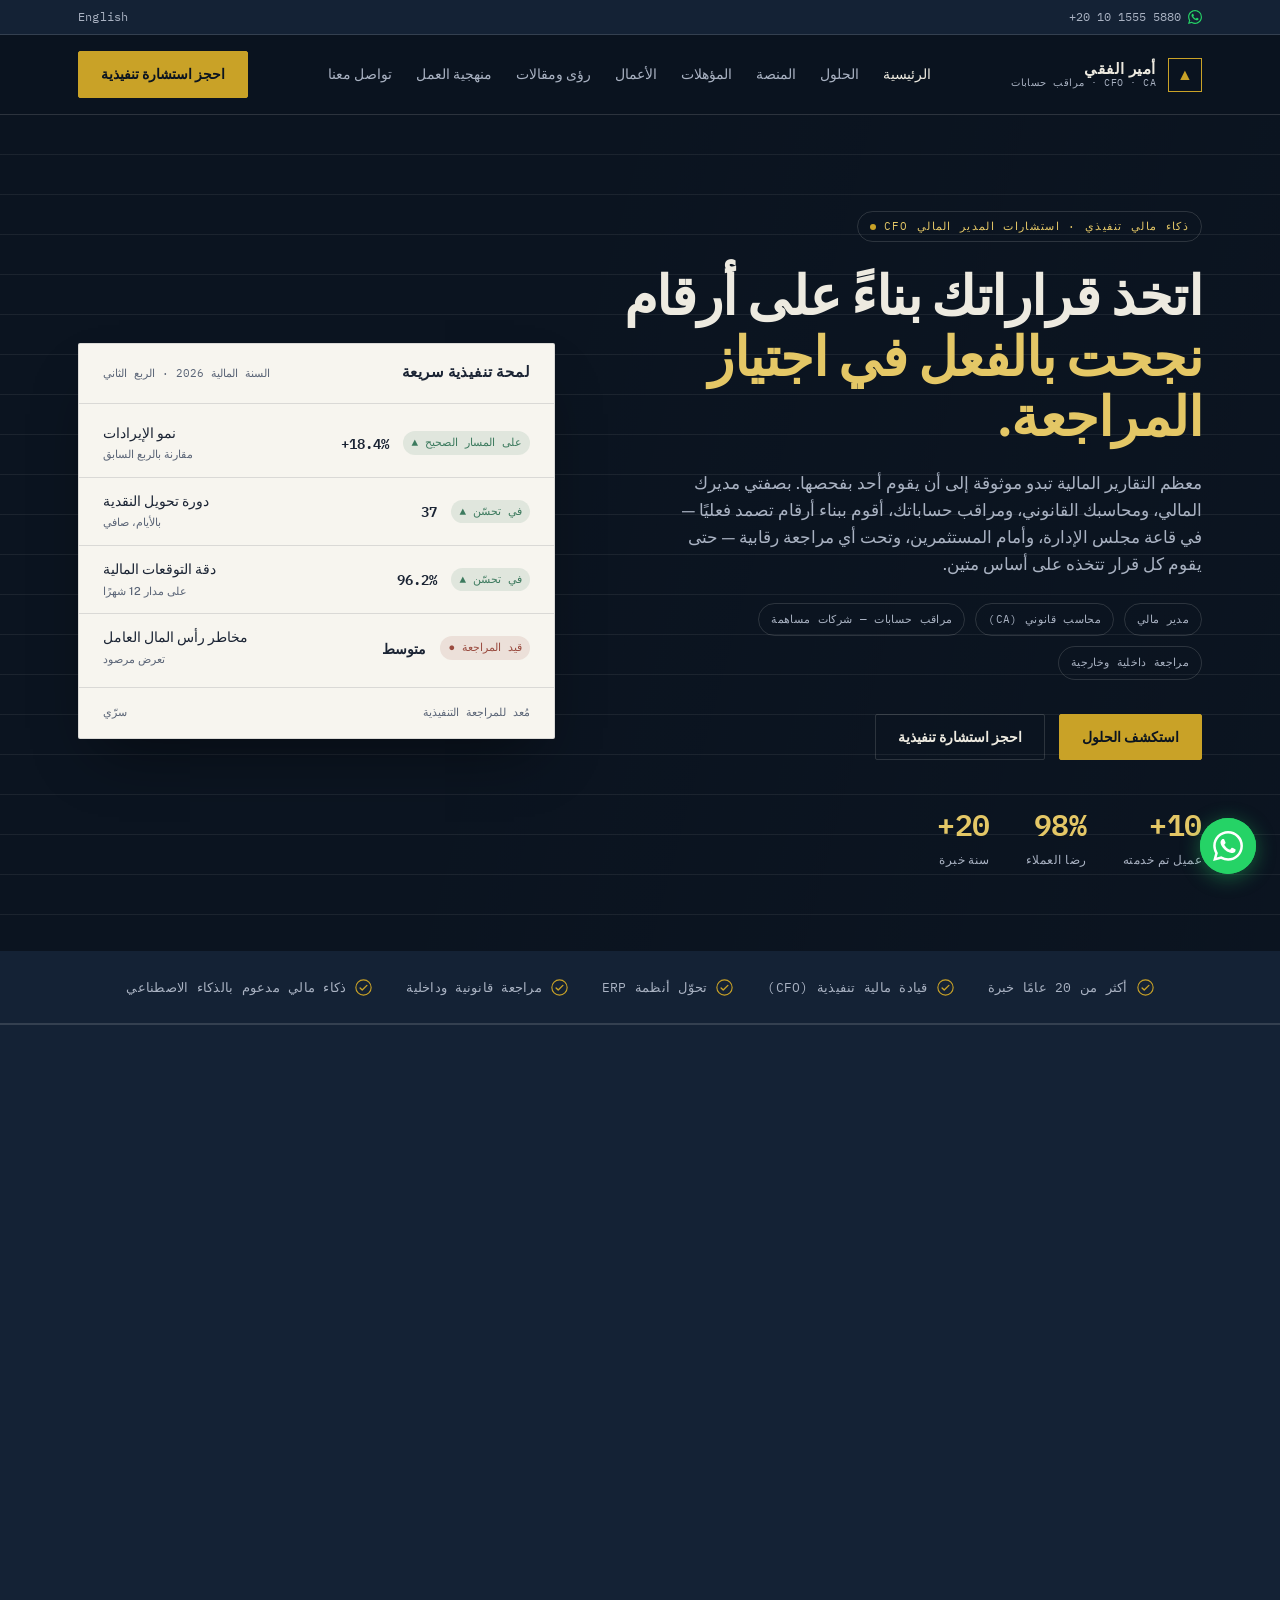
==== commit bcc8721a: "Add new industry rows for pharmaceuticals and automotive" ====
--- a/ar/index.html
+++ b/ar/index.html
@@ -79,6 +79,8 @@
   "name": "Amir ElFeky Accounting & Audit Office",
   "alternateName": "مكتب أمير الفقي للمحاسبة والمراجعة",
  "url": "https://amieelfeky.github.io/amir-finance/ar/",
+ "image": "https://amieelfeky.github.io/amir-finance/amir-portrait.jpg",
+ "telephone": "+20 10 1555 5880",
   "address": {
     "@type": "PostalAddress",
     "addressLocality": "المنصورة",
@@ -86,41 +88,12 @@
     "addressCountry": "EG"
   }
 },
- "areaServed": [
-  {
-    "@type": "Country",
-    "name": "Egypt"
-  },
-  {
-    "@type": "Country",
-    "name": "Saudi Arabia"
-  },
-  {
-    "@type": "Country",
-    "name": "United Arab Emirates"
-  },
-  {
-    "@type": "Country",
-    "name": "Kuwait"
-  },
-  {
-    "@type": "Country",
-    "name": "Qatar"
-  },
-  {
-    "@type": "Country",
-    "name": "Bahrain"
-  },
-  {
-    "@type": "Country",
-    "name": "Oman"
-  }
-],
+ 
 "email": "amir.elfeky.finance@outlook.com",
 "telephone": "+20 10 1555 5880",
 "contactPoint": {
   "@type": "ContactPoint",
-  "contactType": "professional services"
+  "contactType": "professional services",
   "telephone": "+20 10 1555 5880",
   "areaServed": "EG",
   "availableLanguage": ["Arabic", "English"]
@@ -168,6 +141,7 @@
     "alternateName": "الإنجليزية"
   }
 ]
+ }
 </script>
 </head>
 <body>
@@ -643,6 +617,8 @@
 <div class="ind-row"><div>المعدات المكتبية وحلول المستندات</div><div>تقارير الأداء وضبط التكاليف</div></div>
 <div class="ind-row"><div>المدارس الدولية</div><div>التقارير المالية والإشراف على الموازنة</div></div>
 <div class="ind-row"><div>معامل الأسنان</div><div>الضوابط المالية وإدارة التكاليف</div></div>
+ <div class="ind-row"><div>الأدوية والصناعات الدوائية</div><div>تكلفة المخزون والامتثال والرقابة المالية</div></div>
+<div class="ind-row"><div>السيارات وقطع الغيار</div><div>إدارة المخزون وتحليل الهوامش ورأس المال العامل</div></div>
 </div>
 </div>
 </section>
